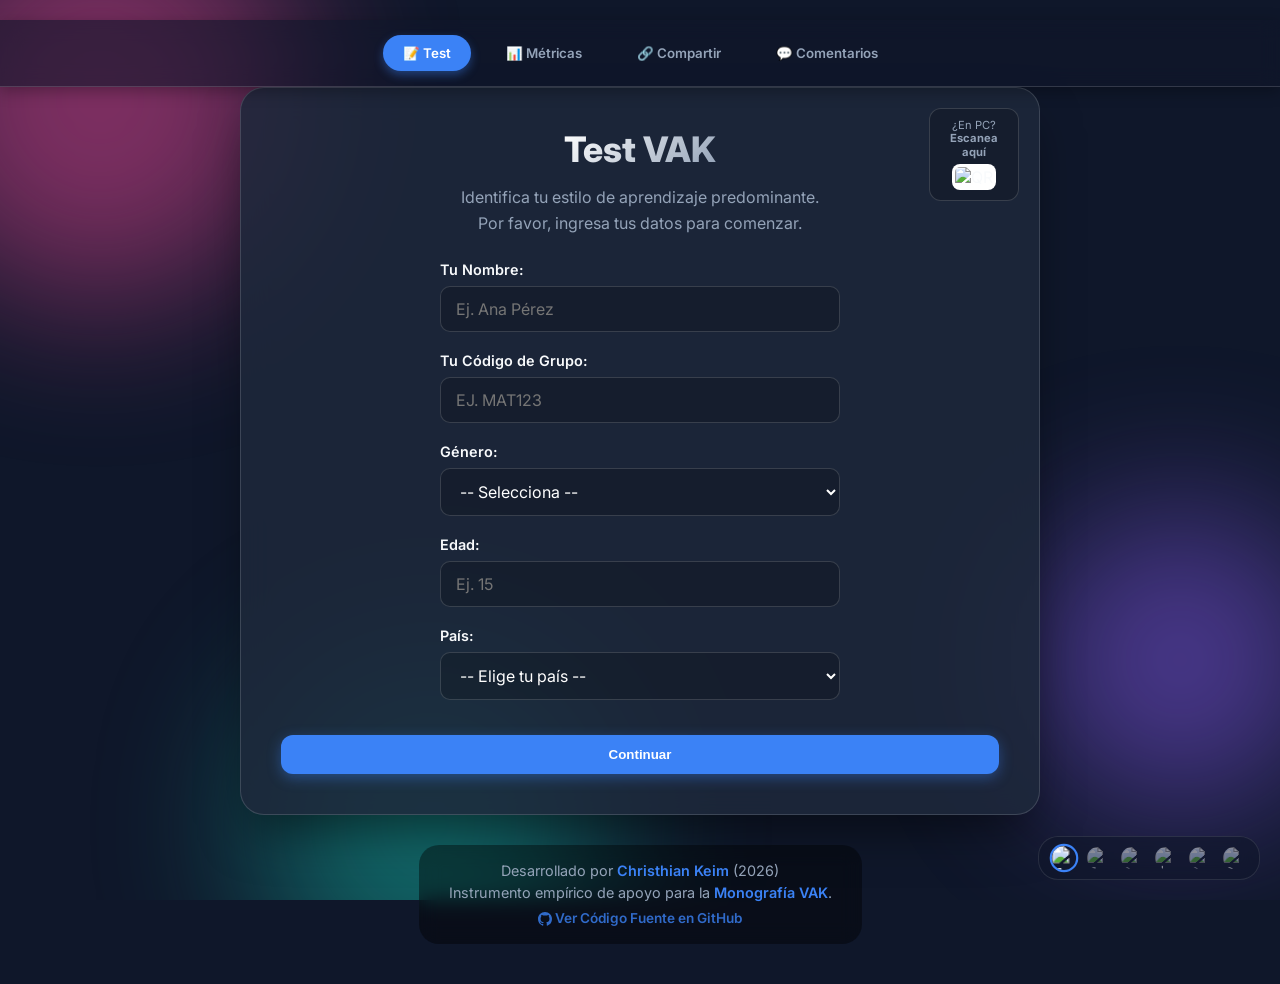
==== index.html @ 68787531 "UI: Add mailto link for author contact" ====
<!DOCTYPE html>
<html lang="es">
<head>
    <meta charset="UTF-8">
    <meta name="viewport" content="width=device-width, initial-scale=1.0">
    <title>Test VAK & Dashboard</title>
    <!-- Google Fonts: Inter -->
    <link rel="preconnect" href="https://fonts.googleapis.com">
    <link rel="preconnect" href="https://fonts.gstatic.com" crossorigin>
    <link href="https://fonts.googleapis.com/css2?family=Inter:wght@300;400;600;800&display=swap" rel="stylesheet">
    <!-- Language Selector (Visual Flags) -->
    <div class="lang-selector">
        <img src="https://flagcdn.com/w40/es.png" alt="Español" class="flag-btn active" data-lang="es" title="Español">
        <img src="https://flagcdn.com/w40/gb.png" alt="English" class="flag-btn" data-lang="en" title="English">
        <img src="https://flagcdn.com/w40/br.png" alt="Português" class="flag-btn" data-lang="pt" title="Português">
        <img src="https://flagcdn.com/w40/cn.png" alt="中文" class="flag-btn" data-lang="zh" title="中文">
        <img src="https://flagcdn.com/w40/ru.png" alt="Русский" class="flag-btn" data-lang="ru" title="Русский">
        <img src="https://flagcdn.com/w40/py.png" alt="Guaraní" class="flag-btn" data-lang="gn" title="Guaraní">
    </div>
    <!-- Chart.js -->
    <script src="https://cdn.jsdelivr.net/npm/chart.js"></script>
    <!-- HTML2Canvas -->
    <script src="https://cdnjs.cloudflare.com/ajax/libs/html2canvas/1.4.1/html2canvas.min.js"></script>
    <link rel="stylesheet" href="styles.css">
</head>
<body>
    <div class="background-animation">
        <div class="blob blob-1"></div>
        <div class="blob blob-2"></div>
        <div class="blob blob-3"></div>
    </div>

    <!-- Navegación de Pestañas Horizontal -->
    
    <nav id="mobile-nav">
        <ul>
            <li><button class="tab-btn active" data-tab="tab-test" data-i18n="tabTest">📝 Realizar Test</button></li>
            <li><button class="tab-btn" data-tab="tab-stats" data-i18n="tabStats">📊 Estadísticas de Grupo</button></li>
            <li><button class="tab-btn" data-tab="tab-link" data-i18n="tabLink">🔗 Compartir</button></li>
            <li><button class="tab-btn" data-tab="tab-comments" data-i18n="tabComments">💬 Comentarios</button></li>
        </ul>
    </nav>

    <main class="app-container glass">
        
        <!-- ============================================== -->
        <!-- PESTAÑA 1: REALIZAR TEST                       -->
        <!-- ============================================== -->
        <div id="tab-test" class="tab-content active">
            
            <!-- Pantalla 1: Formulario de Ingreso -->
            <section id="welcome-screen" class="screen active">
                <div class="qr-container">
                    <p style="font-size: 0.7rem; color: var(--text-secondary); margin-bottom: 5px; line-height: 1.2;">¿En PC?<br><strong>Escanea aquí</strong></p>
                    <img id="qr-img" src="https://api.qrserver.com/v1/create-qr-code/?size=300x300&data=https://wmlumen.github.io/VAK-1/" alt="QR" style="width: 70px; height: 70px; border-radius: 8px; background: white; padding: 3px; cursor: pointer; transition: all 0.3s ease;" onclick="this.classList.toggle('fullscreen-qr')">
                </div>

                <h1 data-i18n="appTitle">Test VAK</h1>
                <p class="description" style="text-align: center;" data-i18n="appDesc">
                    Identifica tu estilo de aprendizaje predominante. <br>
                    Por favor, ingresa tus datos para comenzar.
                </p>
                
                <div class="form-group">
                    <label for="user-name" data-i18n="labelName">Tu Nombre:</label>
                    <input type="text" id="user-name" placeholder="Ej. Ana Pérez">
                </div>
                <div class="form-group" id="group-container">
                    <label for="user-group" data-i18n="labelGroup">Código de Grupo (3 Letras + 3 Números):</label>
                    <input type="text" id="user-group" placeholder="Ej. MAT123" maxlength="6" style="text-transform: uppercase;">
                    <small id="group-error" class="error-msg hidden">Formato inválido. Debe ser 3 letras y 3 números.</small>
                </div>
                <div class="form-group">
                    <label for="user-gender" data-i18n="labelGender">Género:</label>
                    <select id="user-gender" class="glass-input">
                        <option value="" disabled selected data-i18n="selectGenderDef">-- Selecciona --</option>
                        <option value="Masculino" data-i18n="genderM">Masculino</option>
                        <option value="Femenino" data-i18n="genderF">Femenino</option>
                        <option value="Otro" data-i18n="genderO">Otro</option>
                    </select>
                </div>
                <div class="form-group">
                    <label for="user-age" data-i18n="labelAge">Edad:</label>
                    <input type="number" id="user-age" placeholder="Ej. 15" min="6" max="99" class="glass-input">
                </div>
                <div class="form-group" id="country-container">
                    <label for="user-country" data-i18n="labelCountry">País:</label>
                    <select id="user-country" class="glass-input">
                        <option value="" disabled selected data-i18n="selectCountryDef">-- Elige tu país --</option>
                    </select>
                </div>
                <button id="continue-btn" class="btn primary-btn" style="width: 100%; margin-top: 15px;" data-i18n="btnContinue">Continuar</button>
            </section>

            <!-- Pantalla 2: Selección de Edad -->
            <section id="start-screen" class="screen hidden">
                <h2>Hola, <span id="display-name" style="color: var(--accent);"></span> 👋</h2>
                <h3 data-i18n="startTitle">Selecciona tu rango de edad</h3>
                <p class="description" data-i18n="startDesc">El cuestionario se adaptará para mostrar preguntas más relevantes a tu día a día.</p>
                <button id="start-kids-btn" class="btn btn-secondary" data-i18n="btnKids">👶 Niños (6 a 12 años)</button>
                <button id="start-adults-btn" class="btn btn-secondary" style="margin-top: 15px;" data-i18n="btnAdults">🧑 Jóvenes y Adultos (13+ años)</button>
            </section>

            <!-- Pantalla 3: Preguntas -->
            <section id="question-screen" class="screen hidden">
                <div class="progress-container">
                    <div class="progress-bar">
                        <div id="progress-fill" class="progress-fill"></div>
                    </div>
                    <p id="progress-text" class="progress-text">Pregunta 1 de 15</p>
                </div>
                <div class="question-container">
                    <h2 id="question-title" class="question-title">¿...?</h2>
                    <div id="options-container" class="options-container"></div>
                </div>
                <div class="navigation-buttons">
                    <button id="prev-btn" class="btn btn-secondary hidden" style="margin-top: 20px; width: 100%;" data-i18n="btnBack">Volver</button>
                </div>
            </section>

            <!-- Pantalla 4: Resultados Personales -->
            <section id="result-screen" class="screen hidden">
                <div id="capture-area" style="width: 100%; display: flex; flex-direction: column; align-items: center; padding: 20px;">
                    <h2>Resultados de <span id="res-name" style="color: var(--accent);"></span></h2>
                    <p>Grupo: <strong id="res-group"></strong> | Género: <strong id="res-gender"></strong></p>
                    
                    <h1 id="dominant-style" class="dominant-style" style="margin-top: 20px;">...</h1>
                    
                    <div class="chart-container" style="width: 100%; max-width: 400px; margin: 0 auto 30px auto;">
                        <div class="bar-row"><div class="bar-label">👁️ Visual</div><div class="bar-wrapper"><div id="bar-v" class="bar fill-v"></div></div><div id="pct-v" class="bar-pct">0%</div></div>
                        <div class="bar-row"><div class="bar-label">👂 Auditivo</div><div class="bar-wrapper"><div id="bar-a" class="bar fill-a"></div></div><div id="pct-a" class="bar-pct">0%</div></div>
                        <div class="bar-row"><div class="bar-label">✋ Kinestésico</div><div class="bar-wrapper"><div id="bar-k" class="bar fill-k"></div></div><div id="pct-k" class="bar-pct">0%</div></div>
                    </div>

                    <div id="result-description" class="result-description"></div>
                </div>
                
                <div style="display: flex; gap: 10px; flex-direction: column; justify-content: center;">
                    <button id="download-btn" class="btn" style="width: 100%; margin-top: 20px;" data-i18n="btnDownload">📥 Descargar Resultado</button>
                    <button id="restart-btn" class="btn btn-secondary" style="width: 100%; margin-top: 15px;" data-i18n="btnRestart">🔄 Cerrar y Volver al Inicio</button>
                </div>
            </section>
        </div>

        <!-- ============================================== -->
        <!-- PESTAÑA 2: ESTADÍSTICAS GRUPALES               -->
        <!-- ============================================== -->
        <div id="tab-stats" class="tab-content hidden">
            <h1 class="hide-on-print">Métricas</h1>
            <p class="description hide-on-print" style="text-align: center; margin-bottom: 10px;">Selecciona un grupo para ver sus estadísticas.</p>
            
            <div class="form-group hide-on-print" style="max-width: 300px; margin: 0 auto 15px auto;">
                <select id="group-selector" class="glass-input">
                    <option value="">-- Seleccionar Grupo --</option>
                </select>
            </div>
            
            <button id="print-stats-btn" class="btn btn-secondary hide-on-print" style="margin: 0 auto 20px auto; display: block;">🖨️ Imprimir / Descargar Reporte</button>

            <div id="stats-container" class="hidden">
                <!-- Tarjetas KPI -->
                <div class="kpi-container" id="kpi-cards">
                    <div class="kpi-card">
                        <h4>Total Alumnos</h4>
                        <span id="kpi-total">0</span>
                    </div>
                    <div class="kpi-card">
                        <h4>Desglose por Sexo</h4>
                        <span id="kpi-gender" style="font-size: 1rem;">M: 0 | F: 0 | O: 0</span>
                    </div>
                    <div class="kpi-card">
                        <h4>Rangos de Edad</h4>
                        <span id="kpi-age" style="font-size: 1rem;">Menores (≤12): 0 | Mayores (13+): 0</span>
                        <p id="kpi-avg-age" style="font-size: 0.8rem; color: var(--text-secondary); margin-top: 5px; margin-bottom: 0;">Promedio: 0 años</p>
                    </div>
                </div>
                
                <!-- Layout principal Estadísticas -->
                <div class="stats-layout">
                    <!-- Gráficos -->
                    <div class="charts-area">
                        <div class="charts-grid">
                            <div class="chart-card">
                                <h3>Distribución de Estilos Predominantes</h3>
                                <canvas id="chart-pie"></canvas>
                            </div>
                            <div class="chart-card">
                                <h3>Promedio V-A-K (%)</h3>
                                <canvas id="chart-bar"></canvas>
                            </div>
                            <div class="chart-card">
                                <h3>Países de Origen</h3>
                                <canvas id="chart-countries"></canvas>
                            </div>
                            <div class="chart-card">
                                <h3>Estilos por Género</h3>
                                <canvas id="chart-gender"></canvas>
                            </div>
                            <div class="chart-card">
                                <h3>Estilos por Rango de Edad</h3>
                                <canvas id="chart-age-style"></canvas>
                            </div>
                            <div class="chart-card">
                                <h3>Distribución Exacta de Edades</h3>
                                <canvas id="chart-age-dist"></canvas>
                            </div>
                        </div>
                    </div>
                    
                    <!-- Lista de Alumnos -->
                    <div class="students-sidebar">
                        <h3>Lista de Alumnos</h3>
                        <p style="font-size: 0.8rem; color: var(--text-secondary); margin-bottom: 10px;">Toca un nombre para comparar su resultado.</p>
                        <div id="students-list" class="students-list">
                            <!-- Injected via JS -->
                        </div>
                    </div>
                </div>
            </div>
            <div id="no-data-msg" style="text-align: center; color: var(--text-secondary);">
                Aún no hay datos para mostrar.
            </div>
        </div>

        <!-- ============================================== -->
        <!-- PESTAÑA 3: COMPARTIR (DOCENTE LINK)            -->
        <!-- ============================================== -->
        <div id="tab-link" class="tab-content hidden">
            <h1 data-i18n="shareTitle">Generador de Enlaces</h1>
            <p class="description" style="text-align: center;">Crea un enlace mágico para tus alumnos. El formulario se acortará automáticamente.</p>
            
            <div class="form-group">
                <label>Código de Grupo para el enlace:</label>
                <input type="text" id="link-group" placeholder="Ej. MAT123" maxlength="6" style="text-transform: uppercase;" class="glass-input">
            </div>
            <div class="form-group">
                <label>País del Grupo:</label>
                <select id="link-country-select" class="glass-input">
                    <!-- Cloned from main country select in JS -->
                    <option value="" disabled selected>-- Detectando País... --</option>
                </select>
            </div>
            
            <button id="generate-link-btn" class="btn primary-btn" style="width:100%; margin-top: 10px;">Generar Enlace Seguro</button>
            
            <div id="link-result-container" class="hidden" style="margin-top: 20px; padding: 15px; background: rgba(0,0,0,0.2); border-radius: 8px; border: 1px solid var(--accent);">
                <p style="font-size: 0.9rem; margin-bottom: 5px;">Tu enlace está listo para compartir:</p>
                <input type="text" id="generated-link" class="glass-input" readonly style="margin-bottom: 10px; width: 100%; font-size: 0.8rem;">
                <div style="display: flex; gap: 10px;">
                    <button id="copy-link-btn" class="btn btn-secondary" style="flex: 1;">📋 Copiar</button>
                    <button id="whatsapp-link-btn" class="btn" style="flex: 1; background: #25D366; color: white; border-color: #25D366;">💬 WhatsApp</button>
                </div>
            </div>
        </div>

        <!-- ============================================== -->
        <!-- PESTAÑA 4: COMENTARIOS                         -->
        <!-- ============================================== -->
        <div id="tab-comments" class="tab-content hidden">
            <h1>Foro de Comentarios</h1>
            
            <div class="comment-form">
                <input type="text" id="comment-name" placeholder="Tu Nombre" class="glass-input">
                <textarea id="comment-text" placeholder="Escribe aquí tu opinión sobre el test o el modelo VAK..." class="glass-input" rows="3"></textarea>
                <button id="submit-comment-btn" class="btn primary-btn" style="margin-top: 10px;">Publicar Comentario</button>
            </div>

            <div id="comments-list" class="comments-list">
                <!-- Se inyectan los comentarios -->
            </div>
        </div>

    </main>

    <footer class="app-credits hide-on-print">
        <p>Desarrollado por <strong><a href="mailto:wmlumen@gmail.com" style="color: var(--accent); text-decoration: none;" title="Contactar por email">Christhian Keim</a></strong> (2026)</p>
        <p>
            Instrumento empírico de apoyo para la <a href="../monografia.html" target="_blank">Monografía VAK</a>.
            <br>
            <a href="https://github.com/wmlumen/VAK-1" target="_blank" style="font-size: 0.85rem; opacity: 0.8; margin-top: 5px; display: inline-block;">
                <svg viewBox="0 0 16 16" width="14" height="14" style="vertical-align: text-bottom; fill: currentColor;"><path d="M8 0c4.42 0 8 3.58 8 8a8.013 8.013 0 0 1-5.45 7.59c-.4.08-.55-.17-.55-.38 0-.27.01-1.13.01-2.2 0-.75-.25-1.23-.54-1.48 1.78-.2 3.65-.88 3.65-3.95 0-.88-.31-1.59-.82-2.15.08-.2.36-1.02-.08-2.12 0 0-.67-.22-2.2.82-.64-.18-1.32-.27-2-.27-.68 0-1.36.09-2 .27-1.53-1.03-2.2-.82-2.2-.82-.44 1.1-.16 1.92-.08 2.12-.51.56-.82 1.28-.82 2.15 0 3.06 1.86 3.75 3.64 3.95-.23.2-.44.55-.51 1.07-.46.21-1.61.55-2.33-.66-.15-.24-.6-.83-1.23-.82-.67.01-.27.38.01.53.34.19.73.9.82 1.13.16.45.68 1.31 2.69.94 0 .67.01 1.3.01 1.49 0 .21-.15.46-.55.38A7.995 7.995 0 0 1 0 8c0-4.42 3.58-8 8-8Z"></path></svg>
                Ver Código Fuente en GitHub
            </a>
        </p>
    </footer>

    <script src="i18n.js"></script>
    <script src="app.js"></script>
</body>
</html>
---- styles.css ----
:root {
    --bg-color: #0f172a;
    --card-bg: rgba(30, 41, 59, 0.85);
    --card-border: rgba(255, 255, 255, 0.15);
    --text-primary: #f8fafc;
    --text-secondary: #94a3b8;
    --accent: #3b82f6;
    --accent-hover: #2563eb;
    
    --color-v: #ec4899; 
    --color-a: #8b5cf6; 
    --color-k: #14b8a6; 
}

* { box-sizing: border-box; margin: 0; padding: 0; }

body {
    font-family: 'Inter', sans-serif;
    background-color: var(--bg-color);
    color: var(--text-primary);
    min-height: 100vh;
    display: flex;
    flex-direction: column;
    align-items: center;
    overflow-x: hidden;
    position: relative;
    padding-top: 20px;
    padding-bottom: 40px;
}

/* Background animation */
.background-animation {
    position: fixed; top: 0; left: 0; right: 0; bottom: 0;
    z-index: -1; overflow: hidden;
}
.blob { position: absolute; filter: blur(80px); opacity: 0.5; border-radius: 50%; animation: float 20s infinite ease-in-out alternate; }
.blob-1 { width: 400px; height: 400px; background: var(--color-v); top: -100px; left: -100px; }
.blob-2 { width: 300px; height: 300px; background: var(--color-a); bottom: 10%; right: -50px; animation-delay: -5s; }
.blob-3 { width: 350px; height: 350px; background: var(--color-k); bottom: -100px; left: 20%; animation-delay: -10s; }
@keyframes float { 0% { transform: translate(0, 0) scale(1); } 100% { transform: translate(50px, 80px) scale(1.1); } }

/* Menú Horizontal (Reemplaza al Hamburguesa) */
.hamburger-btn {
    display: none !important; /* Ocultamos el botón hamburguesa */
}

#mobile-nav {
    position: relative;
    width: 100%;
    background: rgba(15, 23, 42, 0.6);
    backdrop-filter: blur(10px);
    border-bottom: 1px solid var(--card-border);
    padding: 15px 10px;
    display: flex;
    justify-content: center;
    z-index: 100;
    box-shadow: 0 4px 15px rgba(0,0,0,0.3);
}

#mobile-nav ul {
    list-style: none;
    padding: 0;
    margin: 0;
    display: flex;
    gap: 15px;
    flex-wrap: wrap; /* En móviles pequeños se acomoda en 2 líneas si es necesario */
    justify-content: center;
    align-items: center;
}

#mobile-nav li {
    margin: 0;
}

.tab-btn {
    background: transparent;
    border: none;
    color: var(--text-secondary);
    padding: 10px 20px;
    border-radius: 20px;
    cursor: pointer;
    font-weight: 600;
    font-family: inherit;
    transition: all 0.3s ease;
}
.tab-btn:hover { color: white; }
.tab-btn.active {
    background: var(--accent);
    color: white;
    box-shadow: 0 4px 10px rgba(59, 130, 246, 0.4);
}

@media (max-width: 768px) {
    .hamburger-menu { display: none; }
    .tabs-nav {
        flex-direction: column;
        position: absolute;
        top: 60px;
        right: 20px;
        background: rgba(30, 41, 59, 0.95);
        border: 1px solid var(--card-border);
        border-radius: 12px;
        padding: 15px;
        display: none; /* Hidden by default on mobile */
    }
    .tabs-nav.open {
        display: flex;
        animation: fadeIn 0.3s ease;
    }
    .app-container {
        margin-top: 50px;
    }
}

/* Main App Container */
.app-container {
    width: 95%; max-width: 800px;
    padding: 40px; border-radius: 24px;
    background: var(--card-bg);
    backdrop-filter: blur(16px);
    border: 1px solid var(--card-border);
    box-shadow: 0 25px 50px -12px rgba(0, 0, 0, 0.5);
    transition: all 0.4s ease;
}

.tab-content { display: none; width: 100%; flex-direction: column; animation: fadeIn 0.4s ease; }
.tab-content.active { display: flex; }

.screen { display: none; flex-direction: column; align-items: center; width: 100%; animation: fadeIn 0.4s ease; }
.screen.active { display: flex; }

@keyframes fadeIn { from { opacity: 0; transform: translateY(10px); } to { opacity: 1; transform: translateY(0); } }

/* Typography */
h1, h2 { font-weight: 800; text-align: center; margin-bottom: 15px; }
h1 { font-size: 2.2rem; background: linear-gradient(135deg, #fff, #94a3b8); -webkit-background-clip: text; -webkit-text-fill-color: transparent; }
.description { color: var(--text-secondary); line-height: 1.6; margin-bottom: 25px; }

/* Forms & Inputs */
.form-group { width: 100%; max-width: 400px; margin-bottom: 20px; text-align: left; }
.form-group label { display: block; margin-bottom: 8px; font-weight: 600; font-size: 0.9rem; }
input, select, textarea, .glass-input {
    width: 100%;
    padding: 12px 15px;
    border-radius: 10px;
    border: 1px solid var(--card-border);
    background: rgba(0, 0, 0, 0.2);
    color: white;
    font-family: inherit;
    font-size: 1rem;
    transition: all 0.3s ease;
}
input:focus, select:focus, textarea:focus { outline: none; border-color: var(--accent); background: rgba(0,0,0,0.4); }
.error-msg { color: #ef4444; margin-top: 5px; display: block; }
.hidden { display: none !important; }

/* Buttons */
.btn { padding: 12px 24px; border-radius: 12px; font-weight: 600; cursor: pointer; border: none; transition: all 0.3s ease; }
.primary-btn { background: var(--accent); color: white; box-shadow: 0 4px 14px rgba(59, 130, 246, 0.4); }
.primary-btn:hover { background: var(--accent-hover); transform: translateY(-2px); }
.secondary-btn { background: transparent; color: var(--text-secondary); border: 1px solid var(--text-secondary); }
.secondary-btn:hover { color: white; border-color: white; }

.mode-selection { display: flex; gap: 20px; flex-wrap: wrap; justify-content: center; }
.mode-btn { display: flex; flex-direction: column; align-items: center; padding: 20px 30px; background: rgba(255,255,255,0.05); border: 1px solid var(--card-border); gap: 10px; }
.mode-btn:hover { background: rgba(59,130,246,0.2); border-color: var(--accent); }
.mode-btn .emoji { font-size: 2.5rem; }

/* Question UI */
.progress-container { width: 100%; margin-bottom: 25px; }
.progress-bar { width: 100%; height: 8px; background: rgba(255,255,255,0.1); border-radius: 4px; overflow: hidden; margin-bottom: 5px; }
.progress-fill { height: 100%; background: var(--accent); width: 0%; transition: width 0.4s ease; }
.progress-text { font-size: 0.85rem; color: var(--text-secondary); }

.question-container { width: 100%; text-align: left; }
.question-title { font-size: 1.3rem; margin-bottom: 20px; text-align: left;}
.options-container { display: flex; flex-direction: column; gap: 12px; }
.option-card { background: rgba(255,255,255,0.05); border: 1px solid var(--card-border); padding: 15px 20px; border-radius: 12px; cursor: pointer; transition: all 0.2s ease; }
.option-card:hover { background: rgba(255,255,255,0.1); transform: translateX(5px); }
.option-card.selected { background: rgba(59,130,246,0.2); border-color: var(--accent); box-shadow: inset 0 0 0 1px var(--accent); }
.navigation-buttons { margin-top: 25px; width: 100%; display: flex; }

/* Results */
.dominant-style { font-size: 2rem; background: linear-gradient(90deg, #ec4899, #8b5cf6, #14b8a6); -webkit-background-clip: text; -webkit-text-fill-color: transparent; text-align: center;}
.bar-row { display: flex; align-items: center; margin-bottom: 12px; }
.bar-label { width: 100px; font-weight: 600; }
.bar-wrapper { flex-grow: 1; height: 12px; background: rgba(255,255,255,0.1); border-radius: 6px; margin: 0 15px; overflow: hidden; }
.bar { height: 100%; width: 0%; transition: width 1.5s ease-out; }
.fill-v { background: var(--color-v); } .fill-a { background: var(--color-a); } .fill-k { background: var(--color-k); }
.bar-pct { width: 45px; text-align: right; font-weight: bold; }
.result-description { background: rgba(255,255,255,0.05); padding: 20px; border-radius: 12px; margin-bottom: 25px; line-height: 1.5; color: var(--text-secondary); }

/* Dashboard & Charts */
.kpi-container { display: flex; gap: 15px; width: 100%; margin-bottom: 25px; flex-wrap: wrap; justify-content: center; }
.kpi-card { background: rgba(59, 130, 246, 0.2); border: 1px solid var(--accent); padding: 15px; border-radius: 12px; text-align: center; flex: 1; min-width: 150px; }
.kpi-card h4 { font-size: 0.85rem; color: var(--text-secondary); margin-bottom: 5px; text-transform: uppercase; letter-spacing: 1px; }
.kpi-card span { font-size: 1.8rem; font-weight: 800; color: white; }

.stats-layout { display: flex; gap: 20px; width: 100%; flex-wrap: wrap; }
.charts-area { flex: 2; min-width: 300px; }
.students-sidebar { flex: 1; min-width: 250px; background: rgba(0,0,0,0.2); border: 1px solid var(--card-border); border-radius: 16px; padding: 20px; display: flex; flex-direction: column; max-height: 500px; overflow-y: auto; }
.students-list { display: flex; flex-direction: column; gap: 8px; }
.student-item { background: rgba(255,255,255,0.05); padding: 10px 15px; border-radius: 8px; cursor: pointer; transition: all 0.2s ease; font-size: 0.95rem; display: flex; justify-content: space-between; align-items: center; }
.student-item:hover { background: rgba(59,130,246,0.3); }
.student-item.selected { background: var(--accent); color: white; font-weight: bold; }

.charts-grid { display: grid; grid-template-columns: 1fr; gap: 20px; width: 100%; }
.chart-card { background: rgba(0,0,0,0.2); border: 1px solid var(--card-border); border-radius: 16px; padding: 20px; width: 100%; display: flex; flex-direction: column; align-items: center;}
.chart-card h3 { font-size: 1rem; color: var(--text-secondary); margin-bottom: 15px; text-align: center;}
canvas { max-width: 100%; }

/* Comments */
.comment-form { background: rgba(0,0,0,0.2); padding: 20px; border-radius: 16px; margin-bottom: 30px; display: flex; flex-direction: column; gap: 10px; width: 100%; }
.comments-list { display: flex; flex-direction: column; gap: 15px; width: 100%; }
.comment-box { background: rgba(255,255,255,0.05); padding: 15px; border-radius: 12px; border-left: 4px solid var(--accent); }
.comment-author { font-weight: bold; color: var(--accent); margin-bottom: 5px; font-size: 0.9rem;}
.comment-date { font-size: 0.8rem; color: var(--text-secondary); margin-left: 10px; }
.comment-body { font-size: 0.95rem; line-height: 1.5; }

/* Footer / Credits */
.app-credits {
    margin-top: 30px;
    text-align: center;
    color: var(--text-secondary);
    font-size: 0.9rem;
    line-height: 1.5;
    background: rgba(0, 0, 0, 0.4);
    padding: 15px 30px;
    border-radius: 20px;
    backdrop-filter: blur(10px);
    z-index: 10;
}
.app-credits a {
    color: var(--accent);
    text-decoration: none;
    font-weight: 600;
}
.app-credits a:hover {
    text-decoration: underline;
}

/* QR Fullscreen */
.qr-container {
    position: absolute;
    top: 20px;
    right: 20px;
    width: 90px;
    text-align: center;
    background: rgba(0,0,0,0.2);
    padding: 10px;
    border-radius: 12px;
    border: 1px solid var(--card-border);
    z-index: 50;
}
@media (max-width: 768px) {
    .qr-container { display: none; } /* En móvil no tiene sentido escanear un QR de la mesma pantalla */
}

.lang-selector {
    position: fixed;
    bottom: 20px;
    right: 20px;
    z-index: 1000;
    display: flex;
    gap: 8px;
    background: rgba(15, 23, 42, 0.6);
    padding: 8px 12px;
    border-radius: 20px;
    backdrop-filter: blur(10px);
    border: 1px solid rgba(255,255,255,0.1);
}

.flag-btn {
    width: 26px;
    height: 26px;
    border-radius: 50%;
    object-fit: cover;
    cursor: pointer;
    opacity: 0.5;
    transition: all 0.3s ease;
    border: 2px solid transparent;
}

.flag-btn:hover {
    opacity: 1;
    transform: scale(1.1);
}

.flag-btn.active {
    opacity: 1;
    border-color: var(--accent);
    transform: scale(1.1);
}

/* --- IMPRESIÓN --- */
@media print {
    body { background: #fff !important; color: #000 !important; }
    .hide-on-print, #mobile-nav, .lang-selector, .app-credits, .background-animation { display: none !important; }
    .app-container { box-shadow: none !important; margin: 0 !important; padding: 0 !important; max-width: 100% !important; }
    .chart-card { break-inside: avoid; background: #fff !important; box-shadow: none !important; border: 1px solid #ccc !important; }
    .chart-card h3 { color: #000 !important; }
    .kpi-card { background: #fff !important; border: 1px solid #ccc !important; }
    .kpi-card h4, .kpi-card span, .kpi-card p { color: #000 !important; }
    .students-sidebar { display: none !important; }
    .glass { background: transparent !important; backdrop-filter: none !important; border: none !important;}
    canvas { filter: invert(100%) hue-rotate(180deg); } /* Trick to make white text on charts black for printing if chart.defaults.color is white */
}

.fullscreen-qr {
    position: fixed !important;
    top: 50% !important;
    left: 50% !important;
    transform: translate(-50%, -50%) !important;
    z-index: 10000 !important;
    width: 350px !important;
    height: 350px !important;
    max-width: 90vw !important;
    max-height: 90vw !important;
    box-shadow: 0 0 0 10000px rgba(0, 0, 0, 0.9) !important;
}
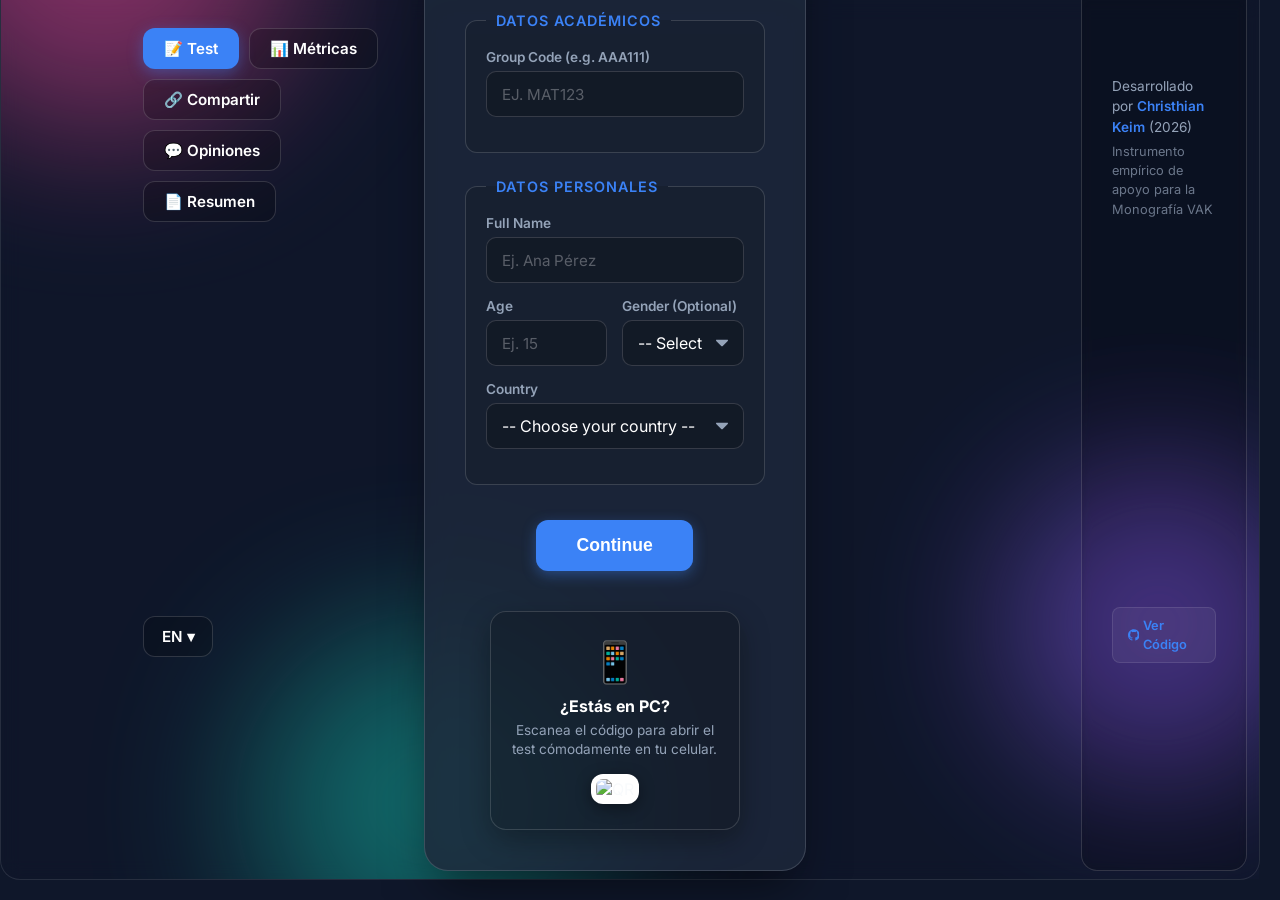
==== commit cd2e2af0: "Mejoras UX/UI: Dashboard de métricas, formularios, selector de idioma y navegación global" ====
--- a/index.html
+++ b/index.html
@@ -14,9 +14,6 @@
         <img src="https://flagcdn.com/w40/gb.png" alt="English" class="flag-btn" data-lang="en" title="English">
         <img src="https://flagcdn.com/w40/br.png" alt="Português" class="flag-btn" data-lang="pt" title="Português">
         <img src="https://flagcdn.com/w40/cn.png" alt="中文" class="flag-btn" data-lang="zh" title="中文">
-        <img src="https://flagcdn.com/w40/ru.png" alt="Русский" class="flag-btn" data-lang="ru" title="Русский">
-        <img src="https://flagcdn.com/w40/py.png" alt="Guaraní" class="flag-btn" data-lang="gn" title="Guaraní">
-    </div>
     <!-- Chart.js -->
     <script src="https://cdn.jsdelivr.net/npm/chart.js"></script>
     <!-- HTML2Canvas -->
@@ -30,16 +27,33 @@
         <div class="blob blob-3"></div>
     </div>
 
-    <!-- Navegación de Pestañas Horizontal -->
-    
-    <nav id="mobile-nav">
-        <ul>
-            <li><button class="tab-btn active" data-tab="tab-test" data-i18n="tabTest">📝 Realizar Test</button></li>
-            <li><button class="tab-btn" data-tab="tab-stats" data-i18n="tabStats">📊 Estadísticas de Grupo</button></li>
-            <li><button class="tab-btn" data-tab="tab-link" data-i18n="tabLink">🔗 Compartir</button></li>
-            <li><button class="tab-btn" data-tab="tab-comments" data-i18n="tabComments">💬 Comentarios</button></li>
-        </ul>
-    </nav>
+    <!-- Header: Pestañas de Navegación y Selector de Idioma -->
+    <header class="app-header hide-on-print">
+        <nav class="tabs-nav">
+            <button class="tab-btn active" onclick="switchTab('tab-test')">📝 Test</button>
+            <button class="tab-btn" onclick="switchTab('tab-stats')">📊 Métricas</button>
+            <button class="tab-btn" onclick="switchTab('tab-link')">🔗 Compartir</button>
+            <button class="tab-btn" onclick="switchTab('tab-comments')">💬 Opiniones</button>
+            <a href="../monografia.html" target="_blank" class="tab-btn" style="text-decoration: none; display: inline-flex; align-items: center;" title="Ver Resumen de Monografía">📄 Resumen</a>
+        </nav>
+
+        <div class="lang-switcher custom-dropdown">
+            <button class="tab-btn lang-btn" id="lang-btn" aria-label="Cambiar idioma de la interfaz" aria-haspopup="listbox" aria-expanded="false" onclick="toggleLangMenu()">
+                ES ▾
+            </button>
+            <ul id="lang-menu" class="lang-menu hidden" role="listbox">
+                <li class="lang-group">Idiomas locales</li>
+                <li role="option" onclick="changeLang('es')">ES – Español</li>
+                <li role="option" onclick="changeLang('gn')">GN – Guaraní</li>
+                <li class="lang-group">Región</li>
+                <li role="option" onclick="changeLang('en')">EN – English</li>
+                <li role="option" onclick="changeLang('pt')">PT – Português</li>
+                <li class="lang-group">Otros</li>
+                <li role="option" onclick="changeLang('zh')">ZH – 中文</li>
+                <li role="option" onclick="changeLang('ru')">RU – Русский</li>
+            </ul>
+        </div>
+    </header>
 
     <main class="app-container glass">
         
@@ -50,46 +64,73 @@
             
             <!-- Pantalla 1: Formulario de Ingreso -->
             <section id="welcome-screen" class="screen active">
-                <div class="qr-container">
-                    <p style="font-size: 0.7rem; color: var(--text-secondary); margin-bottom: 5px; line-height: 1.2;">¿En PC?<br><strong>Escanea aquí</strong></p>
-                    <img id="qr-img" src="https://api.qrserver.com/v1/create-qr-code/?size=300x300&data=https://wmlumen.github.io/VAK-1/" alt="QR" style="width: 70px; height: 70px; border-radius: 8px; background: white; padding: 3px; cursor: pointer; transition: all 0.3s ease;" onclick="this.classList.toggle('fullscreen-qr')">
-                </div>
-
-                <h1 data-i18n="appTitle">Test VAK</h1>
-                <p class="description" style="text-align: center;" data-i18n="appDesc">
-                    Identifica tu estilo de aprendizaje predominante. <br>
-                    Por favor, ingresa tus datos para comenzar.
-                </p>
-                
-                <div class="form-group">
-                    <label for="user-name" data-i18n="labelName">Tu Nombre:</label>
-                    <input type="text" id="user-name" placeholder="Ej. Ana Pérez">
-                </div>
-                <div class="form-group" id="group-container">
-                    <label for="user-group" data-i18n="labelGroup">Código de Grupo (3 Letras + 3 Números):</label>
-                    <input type="text" id="user-group" placeholder="Ej. MAT123" maxlength="6" style="text-transform: uppercase;">
-                    <small id="group-error" class="error-msg hidden">Formato inválido. Debe ser 3 letras y 3 números.</small>
-                </div>
-                <div class="form-group">
-                    <label for="user-gender" data-i18n="labelGender">Género:</label>
-                    <select id="user-gender" class="glass-input">
-                        <option value="" disabled selected data-i18n="selectGenderDef">-- Selecciona --</option>
-                        <option value="Masculino" data-i18n="genderM">Masculino</option>
-                        <option value="Femenino" data-i18n="genderF">Femenino</option>
-                        <option value="Otro" data-i18n="genderO">Otro</option>
-                    </select>
-                </div>
-                <div class="form-group">
-                    <label for="user-age" data-i18n="labelAge">Edad:</label>
-                    <input type="number" id="user-age" placeholder="Ej. 15" min="6" max="99" class="glass-input">
-                </div>
-                <div class="form-group" id="country-container">
-                    <label for="user-country" data-i18n="labelCountry">País:</label>
-                    <select id="user-country" class="glass-input">
-                        <option value="" disabled selected data-i18n="selectCountryDef">-- Elige tu país --</option>
-                    </select>
-                </div>
-                <button id="continue-btn" class="btn primary-btn" style="width: 100%; margin-top: 15px;" data-i18n="btnContinue">Continuar</button>
+                
+                <div class="welcome-header">
+                    <h1 data-i18n="appTitle">Test VAK</h1>
+                    <p class="description" data-i18n="appDesc">Identifica tu estilo de aprendizaje predominante.</p>
+                </div>
+                
+                <div class="welcome-layout">
+                    <!-- Formulario Central -->
+                    <div class="welcome-form-container">
+                        
+                        <fieldset class="form-fieldset">
+                            <legend>Datos Académicos</legend>
+                            <div class="form-group" id="group-container">
+                                <label for="user-group" data-i18n="labelGroup">Código de grupo (ej.: AAA111)</label>
+                                <input type="text" id="user-group" class="glass-input" placeholder="Ej. MAT123" maxlength="6" style="text-transform: uppercase;">
+                                <small id="group-error" class="error-msg hidden">Formato inválido. Debe ser 3 letras y 3 números.</small>
+                            </div>
+                        </fieldset>
+
+                        <fieldset class="form-fieldset">
+                            <legend>Datos Personales</legend>
+                            
+                            <div class="form-group">
+                                <label for="user-name" data-i18n="labelName">Nombre y apellido</label>
+                                <input type="text" id="user-name" class="glass-input" placeholder="Ej. Ana Pérez">
+                            </div>
+                            
+                            <div class="form-row">
+                                <div class="form-group half">
+                                    <label for="user-age" data-i18n="labelAge">Edad</label>
+                                    <input type="number" id="user-age" placeholder="Ej. 15" min="6" max="99" class="glass-input">
+                                    <small id="age-error" class="error-msg hidden">Entre 6 y 99 años.</small>
+                                </div>
+                                <div class="form-group half">
+                                    <label for="user-gender" data-i18n="labelGender">Género (opcional)</label>
+                                    <select id="user-gender" class="glass-input select-with-arrow">
+                                        <option value="" selected data-i18n="selectGenderDef">-- Selecciona --</option>
+                                        <option value="Masculino" data-i18n="genderM">Masculino</option>
+                                        <option value="Femenino" data-i18n="genderF">Femenino</option>
+                                        <option value="Otro" data-i18n="genderO">Otro</option>
+                                    </select>
+                                </div>
+                            </div>
+                            
+                            <div class="form-group" id="country-container">
+                                <label for="user-country" data-i18n="labelCountry">País</label>
+                                <select id="user-country" class="glass-input select-with-arrow">
+                                    <option value="" disabled selected data-i18n="selectCountryDef">-- Elige tu país --</option>
+                                </select>
+                            </div>
+                        </fieldset>
+                        
+                        <div style="text-align: center; margin-top: 10px;">
+                            <button id="continue-btn" class="btn primary-btn btn-large" data-i18n="btnContinue">Comenzar Test</button>
+                        </div>
+                    </div>
+
+                    <!-- Panel QR Lateral -->
+                    <div class="welcome-sidebar">
+                        <div class="qr-card">
+                            <div class="qr-icon">📱</div>
+                            <h4>¿Estás en PC?</h4>
+                            <p>Escanea el código para abrir el test cómodamente en tu celular.</p>
+                            <img id="qr-img" src="https://api.qrserver.com/v1/create-qr-code/?size=300x300&data=https://wmlumen.github.io/VAK-1/" alt="QR" onclick="this.classList.toggle('fullscreen-qr')">
+                        </div>
+                    </div>
+                </div>
             </section>
 
             <!-- Pantalla 2: Selección de Edad -->
@@ -146,109 +187,133 @@
         <!-- PESTAÑA 2: ESTADÍSTICAS GRUPALES               -->
         <!-- ============================================== -->
         <div id="tab-stats" class="tab-content hidden">
-            <h1 class="hide-on-print">Métricas</h1>
-            <p class="description hide-on-print" style="text-align: center; margin-bottom: 10px;">Selecciona un grupo para ver sus estadísticas.</p>
-            
-            <div class="form-group hide-on-print" style="max-width: 300px; margin: 0 auto 15px auto;">
-                <select id="group-selector" class="glass-input">
-                    <option value="">-- Seleccionar Grupo --</option>
-                </select>
-            </div>
-            
-            <button id="print-stats-btn" class="btn btn-secondary hide-on-print" style="margin: 0 auto 20px auto; display: block;">🖨️ Imprimir / Descargar Reporte</button>
+            <!-- Fila 1: Header & Toolbar -->
+            <div class="dashboard-header hide-on-print">
+                <div class="dashboard-title">
+                    <h1>Métricas</h1>
+                    <p class="description">Selecciona un grupo para ver sus estadísticas globales.</p>
+                </div>
+                
+                <div class="dashboard-toolbar">
+                    <div class="form-group" style="margin-bottom: 0; min-width: 220px;">
+                        <select id="group-selector" class="glass-input highlight-select">
+                            <option value="">-- Seleccionar Grupo --</option>
+                        </select>
+                    </div>
+                    <div class="dashboard-actions">
+                        <button id="print-stats-btn" class="btn btn-secondary">🖨️ Imprimir Reporte</button>
+                    </div>
+                </div>
+            </div>
 
             <div id="stats-container" class="hidden">
-                <!-- Tarjetas KPI -->
+                <!-- Fila 2: Tarjetas KPI -->
                 <div class="kpi-container" id="kpi-cards">
                     <div class="kpi-card">
-                        <h4>Total Alumnos</h4>
-                        <span id="kpi-total">0</span>
+                        <h4>TOTAL ALUMNOS</h4>
+                        <div class="kpi-value-large" id="kpi-total">0</div>
                     </div>
                     <div class="kpi-card">
-                        <h4>Desglose por Sexo</h4>
-                        <span id="kpi-gender" style="font-size: 1rem;">M: 0 | F: 0 | O: 0</span>
+                        <h4>DESGLOSE POR SEXO</h4>
+                        <div class="kpi-micro-visual" id="kpi-gender-visual">
+                            <!-- Injected via JS (Stacked Bar) -->
+                        </div>
                     </div>
                     <div class="kpi-card">
-                        <h4>Rangos de Edad</h4>
-                        <span id="kpi-age" style="font-size: 1rem;">Menores (≤12): 0 | Mayores (13+): 0</span>
-                        <p id="kpi-avg-age" style="font-size: 0.8rem; color: var(--text-secondary); margin-top: 5px; margin-bottom: 0;">Promedio: 0 años</p>
-                    </div>
-                </div>
-                
-                <!-- Layout principal Estadísticas -->
-                <div class="stats-layout">
-                    <!-- Gráficos -->
-                    <div class="charts-area">
-                        <div class="charts-grid">
-                            <div class="chart-card">
-                                <h3>Distribución de Estilos Predominantes</h3>
-                                <canvas id="chart-pie"></canvas>
-                            </div>
-                            <div class="chart-card">
-                                <h3>Promedio V-A-K (%)</h3>
-                                <canvas id="chart-bar"></canvas>
-                            </div>
-                            <div class="chart-card">
-                                <h3>Países de Origen</h3>
-                                <canvas id="chart-countries"></canvas>
-                            </div>
-                            <div class="chart-card">
-                                <h3>Estilos por Género</h3>
-                                <canvas id="chart-gender"></canvas>
-                            </div>
-                            <div class="chart-card">
-                                <h3>Estilos por Rango de Edad</h3>
-                                <canvas id="chart-age-style"></canvas>
-                            </div>
-                            <div class="chart-card">
-                                <h3>Distribución Exacta de Edades</h3>
-                                <canvas id="chart-age-dist"></canvas>
-                            </div>
-                        </div>
-                    </div>
-                    
-                    <!-- Lista de Alumnos -->
+                        <h4>RANGOS DE EDAD</h4>
+                        <div class="kpi-micro-badges" id="kpi-age-badges">
+                            <!-- Injected via JS (Badges) -->
+                        </div>
+                        <p id="kpi-avg-age" style="font-size: 0.85rem; color: var(--text-secondary); margin-top: 10px; font-weight: 600;">Promedio: 0 años</p>
+                    </div>
+                </div>
+                
+                <!-- Fila 3: Gráficos -->
+                <div class="charts-area">
+                    <div class="charts-grid">
+                        <div class="chart-card">
+                            <h3>Distribución de Estilos Predominantes</h3>
+                            <canvas id="chart-pie"></canvas>
+                        </div>
+                        <div class="chart-card">
+                            <h3>Promedio V-A-K (%)</h3>
+                            <canvas id="chart-bar"></canvas>
+                        </div>
+                        <div class="chart-card">
+                            <h3>Países de Origen</h3>
+                            <canvas id="chart-countries"></canvas>
+                        </div>
+                        <div class="chart-card">
+                            <h3>Estilos por Género</h3>
+                            <canvas id="chart-gender"></canvas>
+                        </div>
+                        <div class="chart-card">
+                            <h3>Estilos por Rango de Edad</h3>
+                            <canvas id="chart-age-style"></canvas>
+                        </div>
+                        <div class="chart-card">
+                            <h3>Distribución Exacta de Edades</h3>
+                            <canvas id="chart-age-dist"></canvas>
+                        </div>
+                    </div>
+                </div>
+                
+                <!-- Fila 4: Lista de Alumnos y Comparación -->
+                <div class="students-dashboard-section hide-on-print">
                     <div class="students-sidebar">
                         <h3>Lista de Alumnos</h3>
-                        <p style="font-size: 0.8rem; color: var(--text-secondary); margin-bottom: 10px;">Toca un nombre para comparar su resultado.</p>
-                        <div id="students-list" class="students-list">
+                        <p class="section-desc">Selecciona un nombre para compararlo.</p>
+                        <div id="students-chips-list" class="students-chips">
                             <!-- Injected via JS -->
                         </div>
                     </div>
-                </div>
-            </div>
-            <div id="no-data-msg" style="text-align: center; color: var(--text-secondary);">
-                Aún no hay datos para mostrar.
+                    <div class="students-comparison-panel" id="student-comparison-panel">
+                        <div class="comparison-empty" id="comparison-empty">
+                            <p>👆 Selecciona un alumno de la lista para ver su perfil.</p>
+                        </div>
+                        <!-- Profile Card injected via JS -->
+                    </div>
+                </div>
+            </div>
+            
+            <div id="no-data-msg" style="text-align: center; color: var(--text-secondary); padding: 40px 0;">
+                <p>Aún no hay datos para mostrar.</p>
             </div>
         </div>
 
         <!-- ============================================== -->
         <!-- PESTAÑA 3: COMPARTIR (DOCENTE LINK)            -->
         <!-- ============================================== -->
-        <div id="tab-link" class="tab-content hidden">
-            <h1 data-i18n="shareTitle">Generador de Enlaces</h1>
-            <p class="description" style="text-align: center;">Crea un enlace mágico para tus alumnos. El formulario se acortará automáticamente.</p>
-            
-            <div class="form-group">
-                <label>Código de Grupo para el enlace:</label>
-                <input type="text" id="link-group" placeholder="Ej. MAT123" maxlength="6" style="text-transform: uppercase;" class="glass-input">
-            </div>
-            <div class="form-group">
-                <label>País del Grupo:</label>
-                <select id="link-country-select" class="glass-input">
-                    <!-- Cloned from main country select in JS -->
-                    <option value="" disabled selected>-- Detectando País... --</option>
-                </select>
-            </div>
-            
-            <button id="generate-link-btn" class="btn primary-btn" style="width:100%; margin-top: 10px;">Generar Enlace Seguro</button>
-            
-            <div id="link-result-container" class="hidden" style="margin-top: 20px; padding: 15px; background: rgba(0,0,0,0.2); border-radius: 8px; border: 1px solid var(--accent);">
-                <p style="font-size: 0.9rem; margin-bottom: 5px;">Tu enlace está listo para compartir:</p>
-                <input type="text" id="generated-link" class="glass-input" readonly style="margin-bottom: 10px; width: 100%; font-size: 0.8rem;">
-                <div style="display: flex; gap: 10px;">
-                    <button id="copy-link-btn" class="btn btn-secondary" style="flex: 1;">📋 Copiar</button>
-                    <button id="whatsapp-link-btn" class="btn" style="flex: 1; background: #25D366; color: white; border-color: #25D366;">💬 WhatsApp</button>
+        <div id="tab-link" class="tab-content hidden" style="align-items: center; padding-top: 20px;">
+            <div class="form-fieldset" style="max-width: 500px; width: 100%; background: rgba(30, 41, 59, 0.7); box-shadow: 0 10px 30px rgba(0,0,0,0.3); border-color: var(--accent);">
+                <h1 data-i18n="shareTitle" style="font-size: 1.8rem; margin-bottom: 5px;">Generador de Enlaces</h1>
+                <p class="description" style="text-align: center; margin-bottom: 25px; font-size: 0.9rem;">Crea un enlace mágico para tus alumnos. El formulario se acortará automáticamente.</p>
+                
+                <div class="form-group">
+                    <label>Código de Grupo para el enlace</label>
+                    <input type="text" id="link-group" placeholder="Ej.: MAT123" maxlength="6" style="text-transform: uppercase;" class="glass-input">
+                    <small style="color: var(--text-secondary); display: block; margin-top: 5px; font-size: 0.8rem;">Debe coincidir con el código que usarán los alumnos.</small>
+                    <small id="link-group-error" class="error-msg hidden">Ingresa un código de grupo válido (3 letras y 3 números).</small>
+                    <a href="#" id="use-last-code-link" style="font-size: 0.8rem; color: var(--accent); margin-top: 5px; display: inline-block; text-decoration: underline; display: none;">Usar el último código (<span id="last-code-val"></span>)</a>
+                </div>
+                <div class="form-group" style="margin-bottom: 25px;">
+                    <label>País del Grupo</label>
+                    <select id="link-country-select" class="glass-input select-with-arrow">
+                        <!-- Cloned from main country select in JS -->
+                        <option value="" disabled selected>-- Detectando País... --</option>
+                    </select>
+                </div>
+                
+                <button id="generate-link-btn" class="btn primary-btn btn-large" style="width:100%; max-width: 100%;">Generar enlace</button>
+                
+                <div id="link-result-container" class="hidden" style="margin-top: 25px; padding: 20px; background: rgba(0,0,0,0.2); border-radius: 12px; border: 1px solid var(--accent);">
+                    <p style="font-size: 0.9rem; margin-bottom: 10px; font-weight: 600;">Tu enlace está listo para compartir:</p>
+                    <input type="text" id="generated-link" class="glass-input" readonly style="margin-bottom: 15px; width: 100%; font-size: 0.85rem; color: var(--accent);">
+                    <div style="display: flex; gap: 10px; flex-wrap: wrap;">
+                        <button id="copy-link-btn" class="btn btn-secondary" style="flex: 1; min-width: 120px;">📋 Copiar</button>
+                        <button id="whatsapp-link-btn" class="btn" style="flex: 1; min-width: 120px; background: #25D366; color: white; border-color: #25D366;">💬 WhatsApp</button>
+                    </div>
+                    <p id="copy-success-msg" style="color: #10b981; font-size: 0.85rem; margin-top: 15px; text-align: center; display: none;">✅ Enlace copiado al portapapeles. Compártelo con tu grupo.</p>
                 </div>
             </div>
         </div>
@@ -256,32 +321,51 @@
         <!-- ============================================== -->
         <!-- PESTAÑA 4: COMENTARIOS                         -->
         <!-- ============================================== -->
-        <div id="tab-comments" class="tab-content hidden">
-            <h1>Foro de Comentarios</h1>
-            
-            <div class="comment-form">
-                <input type="text" id="comment-name" placeholder="Tu Nombre" class="glass-input">
-                <textarea id="comment-text" placeholder="Escribe aquí tu opinión sobre el test o el modelo VAK..." class="glass-input" rows="3"></textarea>
-                <button id="submit-comment-btn" class="btn primary-btn" style="margin-top: 10px;">Publicar Comentario</button>
-            </div>
-
-            <div id="comments-list" class="comments-list">
-                <!-- Se inyectan los comentarios -->
+        <div id="tab-comments" class="tab-content hidden" style="align-items: center; padding-top: 20px;">
+            <div style="max-width: 600px; width: 100%;">
+                <h1 style="font-size: 1.8rem; margin-bottom: 25px;">Opiniones</h1>
+                
+                <div class="form-fieldset" style="background: rgba(30, 41, 59, 0.7); max-width: 100%; border-color: var(--accent); padding: 25px;">
+                    <h3 style="margin-bottom: 20px; font-size: 1.3rem;">Deja tu comentario</h3>
+                    
+                    <div class="form-group" style="max-width: 100%;">
+                        <label>Tu nombre</label>
+                        <input type="text" id="comment-name" placeholder="Ej. Ana Pérez" class="glass-input">
+                    </div>
+                    <div class="form-group" style="max-width: 100%;">
+                        <label>Comentario</label>
+                        <textarea id="comment-text" placeholder="Escribe aquí tu opinión sobre el test o el modelo VAK..." class="glass-input" rows="4"></textarea>
+                        <small id="comment-error" class="error-msg hidden">Por favor completa tu nombre y comentario.</small>
+                    </div>
+                    
+                    <button id="submit-comment-btn" class="btn primary-btn btn-large" style="width: 100%; max-width: 100%; margin-top: 5px;">Publicar Comentario</button>
+                </div>
+
+                <hr style="border: none; border-top: 1px solid var(--card-border); margin: 35px 0;">
+
+                <h3 style="margin-bottom: 20px; font-size: 1.2rem; color: var(--text-secondary);">Comentarios recientes</h3>
+                <div id="comments-list" class="comments-list">
+                    <!-- Se inyectan los comentarios -->
+                </div>
             </div>
         </div>
 
     </main>
 
+    <!-- Separador antes del footer -->
+    <hr class="hide-on-print" style="border: none; border-top: 1px solid var(--card-border); margin: 40px auto 10px auto; width: 95%; max-width: 800px;">
+
     <footer class="app-credits hide-on-print">
-        <p>Desarrollado por <strong><a href="mailto:wmlumen@gmail.com" style="color: var(--accent); text-decoration: none;" title="Contactar por email">Christhian Keim</a></strong> (2026)</p>
-        <p>
-            Instrumento empírico de apoyo para la <a href="../monografia.html" target="_blank">Monografía VAK</a>.
-            <br>
-            <a href="https://github.com/wmlumen/VAK-1" target="_blank" style="font-size: 0.85rem; opacity: 0.8; margin-top: 5px; display: inline-block;">
-                <svg viewBox="0 0 16 16" width="14" height="14" style="vertical-align: text-bottom; fill: currentColor;"><path d="M8 0c4.42 0 8 3.58 8 8a8.013 8.013 0 0 1-5.45 7.59c-.4.08-.55-.17-.55-.38 0-.27.01-1.13.01-2.2 0-.75-.25-1.23-.54-1.48 1.78-.2 3.65-.88 3.65-3.95 0-.88-.31-1.59-.82-2.15.08-.2.36-1.02-.08-2.12 0 0-.67-.22-2.2.82-.64-.18-1.32-.27-2-.27-.68 0-1.36.09-2 .27-1.53-1.03-2.2-.82-2.2-.82-.44 1.1-.16 1.92-.08 2.12-.51.56-.82 1.28-.82 2.15 0 3.06 1.86 3.75 3.64 3.95-.23.2-.44.55-.51 1.07-.46.21-1.61.55-2.33-.66-.15-.24-.6-.83-1.23-.82-.67.01-.27.38.01.53.34.19.73.9.82 1.13.16.45.68 1.31 2.69.94 0 .67.01 1.3.01 1.49 0 .21-.15.46-.55.38A7.995 7.995 0 0 1 0 8c0-4.42 3.58-8 8-8Z"></path></svg>
-                Ver Código Fuente en GitHub
+        <div class="footer-left">
+            <p style="margin: 0; margin-bottom: 5px;">Desarrollado por <strong><a href="mailto:wmlumen@gmail.com" title="Contactar por email">Christhian Keim</a></strong> (2026)</p>
+            <p class="footer-subtext">Instrumento empírico de apoyo para la Monografía VAK</p>
+        </div>
+        <div class="footer-right">
+            <a href="https://github.com/wmlumen/VAK-1" target="_blank" class="btn btn-github">
+                <svg viewBox="0 0 16 16" width="14" height="14" style="vertical-align: text-bottom; fill: currentColor; margin-right: 4px;"><path d="M8 0c4.42 0 8 3.58 8 8a8.013 8.013 0 0 1-5.45 7.59c-.4.08-.55-.17-.55-.38 0-.27.01-1.13.01-2.2 0-.75-.25-1.23-.54-1.48 1.78-.2 3.65-.88 3.65-3.95 0-.88-.31-1.59-.82-2.15.08-.2.36-1.02-.08-2.12 0 0-.67-.22-2.2.82-.64-.18-1.32-.27-2-.27-.68 0-1.36.09-2 .27-1.53-1.03-2.2-.82-2.2-.82-.44 1.1-.16 1.92-.08 2.12-.51.56-.82 1.28-.82 2.15 0 3.06 1.86 3.75 3.64 3.95-.23.2-.44.55-.51 1.07-.46.21-1.61.55-2.33-.66-.15-.24-.6-.83-1.23-.82-.67.01-.27.38.01.53.34.19.73.9.82 1.13.16.45.68 1.31 2.69.94 0 .67.01 1.3.01 1.49 0 .21-.15.46-.55.38A7.995 7.995 0 0 1 0 8c0-4.42 3.58-8 8-8Z"></path></svg>
+                Ver Código
             </a>
-        </p>
+        </div>
     </footer>
 
     <script src="i18n.js"></script>
--- a/styles.css
+++ b/styles.css
@@ -137,8 +137,14 @@
 .description { color: var(--text-secondary); line-height: 1.6; margin-bottom: 25px; }
 
 /* Forms & Inputs */
-.form-group { width: 100%; max-width: 400px; margin-bottom: 20px; text-align: left; }
-.form-group label { display: block; margin-bottom: 8px; font-weight: 600; font-size: 0.9rem; }
+.form-fieldset { border: 1px solid var(--card-border); border-radius: 12px; padding: 20px; margin-bottom: 25px; background: rgba(0,0,0,0.1); width: 100%; max-width: 450px; }
+.form-fieldset legend { font-size: 0.9rem; font-weight: 600; color: var(--accent); padding: 0 10px; text-transform: uppercase; letter-spacing: 1px; }
+
+.form-group { width: 100%; margin-bottom: 15px; text-align: left; }
+.form-row { display: flex; gap: 15px; width: 100%; }
+.form-row .half { flex: 1; }
+
+.form-group label { display: block; margin-bottom: 6px; font-weight: 600; font-size: 0.85rem; color: var(--text-secondary); }
 input, select, textarea, .glass-input {
     width: 100%;
     padding: 12px 15px;
@@ -150,12 +156,38 @@
     font-size: 1rem;
     transition: all 0.3s ease;
 }
-input:focus, select:focus, textarea:focus { outline: none; border-color: var(--accent); background: rgba(0,0,0,0.4); }
-.error-msg { color: #ef4444; margin-top: 5px; display: block; }
+input::placeholder, textarea::placeholder { color: rgba(255,255,255,0.3); font-size: 0.95rem; }
+input:focus, select:focus, textarea:focus { outline: none; border-color: var(--accent); background: rgba(0,0,0,0.4); box-shadow: 0 0 0 2px rgba(59,130,246,0.3); }
+
+/* Custom Select Dropdown Arrow */
+.select-with-arrow {
+    appearance: none;
+    background-image: url("data:image/svg+xml;charset=US-ASCII,%3Csvg%20xmlns%3D%22http%3A%2F%2Fwww.w3.org%2F2000%2Fsvg%22%20width%3D%22292.4%22%20height%3D%22292.4%22%3E%3Cpath%20fill%3D%22%2394a3b8%22%20d%3D%22M287%2069.4a17.6%2017.6%200%200%200-13-5.4H18.4c-5%200-9.3%201.8-12.9%205.4A17.6%2017.6%200%200%200%200%2082.2c0%205%201.8%209.3%205.4%2012.9l128%20127.9c3.6%203.6%207.8%205.4%2012.8%205.4s9.2-1.8%2012.8-5.4L287%2095c3.5-3.5%205.4-7.8%205.4-12.8%200-5-1.9-9.2-5.5-12.8z%22%2F%3E%3C%2Fsvg%3E");
+    background-repeat: no-repeat;
+    background-position: right 15px top 50%;
+    background-size: 12px auto;
+    padding-right: 40px;
+}
+.select-with-arrow option { background: var(--bg-color); color: white; }
+
+.error-msg { color: #ef4444; margin-top: 5px; display: block; font-size: 0.8rem; font-weight: 600;}
 .hidden { display: none !important; }
+
+/* Welcome Screen Layout */
+.welcome-header { text-align: center; margin-bottom: 25px; }
+.welcome-layout { display: flex; gap: 40px; width: 100%; justify-content: center; align-items: flex-start; flex-wrap: wrap; }
+.welcome-form-container { flex: 1; min-width: 300px; display: flex; flex-direction: column; align-items: center;}
+.welcome-sidebar { width: 250px; }
+
+@media (max-width: 768px) {
+    .welcome-layout { flex-direction: column; align-items: center; gap: 20px;}
+    .welcome-sidebar { width: 100%; max-width: 350px; }
+    .form-fieldset { max-width: 100%; }
+}
 
 /* Buttons */
 .btn { padding: 12px 24px; border-radius: 12px; font-weight: 600; cursor: pointer; border: none; transition: all 0.3s ease; }
+.btn-large { padding: 15px 40px; font-size: 1.1rem; width: 100%; max-width: 350px; }
 .primary-btn { background: var(--accent); color: white; box-shadow: 0 4px 14px rgba(59, 130, 246, 0.4); }
 .primary-btn:hover { background: var(--accent-hover); transform: translateY(-2px); }
 .secondary-btn { background: transparent; color: var(--text-secondary); border: 1px solid var(--text-secondary); }
@@ -179,6 +211,40 @@
 .option-card:hover { background: rgba(255,255,255,0.1); transform: translateX(5px); }
 .option-card.selected { background: rgba(59,130,246,0.2); border-color: var(--accent); box-shadow: inset 0 0 0 1px var(--accent); }
 .navigation-buttons { margin-top: 25px; width: 100%; display: flex; }
+
+.hide-on-print { display: flex; } /* Base for components that might use it, overridden by flex below */
+
+/* Header & Navigation */
+.app-header { display: flex; justify-content: space-between; align-items: center; margin-bottom: 25px; flex-wrap: wrap; gap: 15px; width: 100%; max-width: 900px; }
+.tabs-nav { display: flex; justify-content: flex-start; gap: 10px; flex-wrap: wrap; margin-bottom: 0; }
+.tab-btn { background: rgba(0, 0, 0, 0.2); border: 1px solid var(--card-border); color: white; padding: 10px 20px; border-radius: 12px; cursor: pointer; font-weight: 600; font-size: 0.95rem; transition: all 0.3s ease; }
+.tab-btn:hover { background: rgba(255, 255, 255, 0.1); }
+.tab-btn.active { background: var(--accent); color: white; box-shadow: 0 4px 15px rgba(59, 130, 246, 0.4); border-color: transparent; }
+
+/* Language Switcher Dropdown */
+.custom-dropdown { position: relative; display: inline-block; }
+.lang-btn { display: flex; align-items: center; gap: 6px; min-width: 70px; justify-content: center; padding: 10px 15px; }
+.lang-menu {
+    position: absolute; right: 0; top: 110%;
+    background: rgba(30, 41, 59, 0.98);
+    border: 1px solid var(--card-border);
+    border-radius: 12px;
+    box-shadow: 0 10px 25px rgba(0,0,0,0.5);
+    list-style: none; padding: 10px 0; margin: 0;
+    min-width: 170px; z-index: 100;
+    text-align: left;
+}
+.lang-menu.hidden { display: none; }
+.lang-menu li[role="option"] { padding: 10px 20px; cursor: pointer; color: white; font-size: 0.95rem; transition: background 0.2s; }
+.lang-menu li[role="option"]:hover { background: rgba(255,255,255,0.1); color: var(--accent); }
+.lang-menu .lang-group { padding: 5px 20px; font-size: 0.75rem; color: var(--accent); text-transform: uppercase; letter-spacing: 1px; font-weight: bold; margin-top: 5px; }
+.lang-menu .lang-group:first-child { margin-top: 0; }
+
+@media (max-width: 768px) {
+    .app-header { flex-direction: row; justify-content: space-between; flex-wrap: wrap; }
+    .tabs-nav { flex: 1; justify-content: center; order: 2; width: 100%; margin-top: 10px; }
+    .lang-switcher { order: 1; margin-left: auto; }
+}
 
 /* Results */
 .dominant-style { font-size: 2rem; background: linear-gradient(90deg, #ec4899, #8b5cf6, #14b8a6); -webkit-background-clip: text; -webkit-text-fill-color: transparent; text-align: center;}
@@ -191,69 +257,86 @@
 .result-description { background: rgba(255,255,255,0.05); padding: 20px; border-radius: 12px; margin-bottom: 25px; line-height: 1.5; color: var(--text-secondary); }
 
 /* Dashboard & Charts */
-.kpi-container { display: flex; gap: 15px; width: 100%; margin-bottom: 25px; flex-wrap: wrap; justify-content: center; }
-.kpi-card { background: rgba(59, 130, 246, 0.2); border: 1px solid var(--accent); padding: 15px; border-radius: 12px; text-align: center; flex: 1; min-width: 150px; }
-.kpi-card h4 { font-size: 0.85rem; color: var(--text-secondary); margin-bottom: 5px; text-transform: uppercase; letter-spacing: 1px; }
-.kpi-card span { font-size: 1.8rem; font-weight: 800; color: white; }
+.dashboard-header { display: flex; justify-content: space-between; align-items: flex-end; margin-bottom: 25px; flex-wrap: wrap; gap: 15px; background: rgba(0,0,0,0.2); padding: 20px; border-radius: 16px; border: 1px solid var(--card-border); }
+.dashboard-title h1 { margin-bottom: 5px; text-align: left; }
+.dashboard-title .description { margin-bottom: 0; text-align: left; }
+.dashboard-toolbar { display: flex; gap: 15px; align-items: center; flex-wrap: wrap; }
+
+.kpi-container { display: grid; grid-template-columns: repeat(auto-fit, minmax(200px, 1fr)); gap: 15px; width: 100%; margin-bottom: 25px; }
+.kpi-card { background: rgba(30, 41, 59, 0.5); border: 1px solid var(--card-border); padding: 20px; border-radius: 16px; text-align: center; box-shadow: 0 4px 15px rgba(0,0,0,0.1); }
+.kpi-card h4 { font-size: 0.75rem; color: var(--text-secondary); margin-bottom: 10px; text-transform: uppercase; letter-spacing: 1.5px; font-weight: 700;}
+.kpi-value-large { font-size: 2.8rem; font-weight: 800; color: var(--accent); line-height: 1; margin-top: 5px;}
+
+/* Micro-visuals */
+.kpi-micro-visual { display: flex; width: 100%; height: 12px; border-radius: 6px; overflow: hidden; margin-top: 15px; background: rgba(255,255,255,0.1); }
+.kpi-micro-visual > div { height: 100%; display: flex; align-items: center; justify-content: center; font-size: 0.6rem; font-weight: bold; color: white; overflow: hidden; }
+.kpi-micro-badges { display: flex; justify-content: center; gap: 10px; margin-top: 15px; flex-wrap: wrap; }
+.kpi-badge { padding: 4px 10px; border-radius: 20px; font-size: 0.8rem; font-weight: 600; color: white; display: flex; align-items: center; gap: 5px;}
+.badge-kids { background: var(--color-k); }
+.badge-adults { background: var(--color-a); }
+.badge-label-small { font-size: 0.75rem; font-weight: 400; opacity: 0.9;}
 
 .stats-layout { display: flex; gap: 20px; width: 100%; flex-wrap: wrap; }
-.charts-area { flex: 2; min-width: 300px; }
-.students-sidebar { flex: 1; min-width: 250px; background: rgba(0,0,0,0.2); border: 1px solid var(--card-border); border-radius: 16px; padding: 20px; display: flex; flex-direction: column; max-height: 500px; overflow-y: auto; }
-.students-list { display: flex; flex-direction: column; gap: 8px; }
-.student-item { background: rgba(255,255,255,0.05); padding: 10px 15px; border-radius: 8px; cursor: pointer; transition: all 0.2s ease; font-size: 0.95rem; display: flex; justify-content: space-between; align-items: center; }
-.student-item:hover { background: rgba(59,130,246,0.3); }
-.student-item.selected { background: var(--accent); color: white; font-weight: bold; }
-
-.charts-grid { display: grid; grid-template-columns: 1fr; gap: 20px; width: 100%; }
+.charts-area { flex: 2; min-width: 300px; margin-bottom: 25px; }
+
+/* Student Split View */
+.students-dashboard-section { display: flex; gap: 20px; width: 100%; margin-top: 10px; flex-wrap: wrap; }
+.students-sidebar { flex: 1; min-width: 280px; background: rgba(0,0,0,0.2); border: 1px solid var(--card-border); border-radius: 16px; padding: 20px; max-height: 400px; overflow-y: auto; }
+.students-chips { display: flex; flex-wrap: wrap; gap: 8px; }
+.student-chip { background: rgba(255,255,255,0.05); border: 1px solid var(--card-border); padding: 8px 12px; border-radius: 20px; cursor: pointer; transition: all 0.2s ease; font-size: 0.85rem; display: flex; align-items: center; gap: 6px;}
+.student-chip:hover { background: rgba(59,130,246,0.2); border-color: var(--accent); }
+.student-chip.selected { background: var(--accent); color: white; border-color: var(--accent); box-shadow: 0 2px 8px rgba(59,130,246,0.4); font-weight: 600;}
+.chip-icon { font-size: 1rem; }
+
+.students-comparison-panel { flex: 2; min-width: 300px; background: rgba(30, 41, 59, 0.5); border: 1px solid var(--accent); border-radius: 16px; padding: 25px; display: flex; flex-direction: column; justify-content: center; }
+.comparison-empty { text-align: center; color: var(--text-secondary); opacity: 0.7; }
+.comparison-title { display: flex; justify-content: space-between; align-items: flex-end; margin-bottom: 20px; border-bottom: 1px solid var(--card-border); padding-bottom: 15px;}
+.comparison-title h3 { margin: 0; font-size: 1.5rem; color: white;}
+.comparison-badge { background: rgba(255,255,255,0.1); padding: 4px 10px; border-radius: 12px; font-size: 0.8rem; color: var(--text-secondary); }
+
+.charts-grid { display: grid; grid-template-columns: repeat(auto-fit, minmax(280px, 1fr)); gap: 20px; width: 100%; }
 .chart-card { background: rgba(0,0,0,0.2); border: 1px solid var(--card-border); border-radius: 16px; padding: 20px; width: 100%; display: flex; flex-direction: column; align-items: center;}
 .chart-card h3 { font-size: 1rem; color: var(--text-secondary); margin-bottom: 15px; text-align: center;}
 canvas { max-width: 100%; }
 
 /* Comments */
-.comment-form { background: rgba(0,0,0,0.2); padding: 20px; border-radius: 16px; margin-bottom: 30px; display: flex; flex-direction: column; gap: 10px; width: 100%; }
-.comments-list { display: flex; flex-direction: column; gap: 15px; width: 100%; }
-.comment-box { background: rgba(255,255,255,0.05); padding: 15px; border-radius: 12px; border-left: 4px solid var(--accent); }
-.comment-author { font-weight: bold; color: var(--accent); margin-bottom: 5px; font-size: 0.9rem;}
-.comment-date { font-size: 0.8rem; color: var(--text-secondary); margin-left: 10px; }
-.comment-body { font-size: 0.95rem; line-height: 1.5; }
+.comments-list { display: flex; flex-direction: column; gap: 20px; width: 100%; margin-bottom: 20px;}
+.comment-box { background: rgba(255,255,255,0.05); padding: 20px; border-radius: 12px; border-left: 4px solid var(--accent); box-shadow: 0 4px 10px rgba(0,0,0,0.1);}
 
 /* Footer / Credits */
 .app-credits {
     margin-top: 30px;
-    text-align: center;
     color: var(--text-secondary);
-    font-size: 0.9rem;
+    font-size: 0.85rem;
     line-height: 1.5;
-    background: rgba(0, 0, 0, 0.4);
-    padding: 15px 30px;
-    border-radius: 20px;
-    backdrop-filter: blur(10px);
+    background: rgba(0, 0, 0, 0.2);
+    padding: 20px 30px;
+    border-radius: 16px;
+    backdrop-filter: blur(5px);
     z-index: 10;
-}
-.app-credits a {
-    color: var(--accent);
-    text-decoration: none;
-    font-weight: 600;
-}
-.app-credits a:hover {
-    text-decoration: underline;
-}
-
-/* QR Fullscreen */
-.qr-container {
-    position: absolute;
-    top: 20px;
-    right: 20px;
-    width: 90px;
-    text-align: center;
-    background: rgba(0,0,0,0.2);
-    padding: 10px;
-    border-radius: 12px;
+    display: flex;
+    justify-content: space-between;
+    align-items: center;
+    flex-wrap: wrap;
+    gap: 15px;
     border: 1px solid var(--card-border);
-    z-index: 50;
-}
+}
+.app-credits a { color: var(--accent); text-decoration: none; font-weight: 600; }
+.app-credits a:hover { text-decoration: underline; }
+.footer-subtext { font-size: 0.8rem; opacity: 0.7; }
+.btn-github { background: rgba(255,255,255,0.05); border: 1px solid rgba(255,255,255,0.1); color: white; padding: 8px 15px; font-size: 0.8rem; display: flex; align-items: center; border-radius: 8px;}
+.btn-github:hover { background: rgba(255,255,255,0.1); color: white; text-decoration: none; }
+
+/* QR Fullscreen & Cards */
+.qr-card { background: rgba(0,0,0,0.2); border: 1px solid var(--card-border); border-radius: 16px; padding: 25px 20px; text-align: center; box-shadow: 0 10px 30px rgba(0,0,0,0.3); }
+.qr-icon { font-size: 2.5rem; margin-bottom: 10px; opacity: 0.9;}
+.qr-card h4 { margin-bottom: 5px; color: white;}
+.qr-card p { font-size: 0.85rem; color: var(--text-secondary); margin-bottom: 15px; line-height: 1.4;}
+.qr-card img { width: 130px; height: 130px; border-radius: 12px; background: white; padding: 5px; cursor: pointer; transition: all 0.3s ease; box-shadow: 0 4px 15px rgba(0,0,0,0.4); margin: 0 auto;}
+.qr-card img:hover { transform: scale(1.05); }
+
 @media (max-width: 768px) {
-    .qr-container { display: none; } /* En móvil no tiene sentido escanear un QR de la mesma pantalla */
+    .qr-card { display: none; } /* En móvil no tiene sentido escanear un QR de la misma pantalla */
 }
 
 .lang-selector {
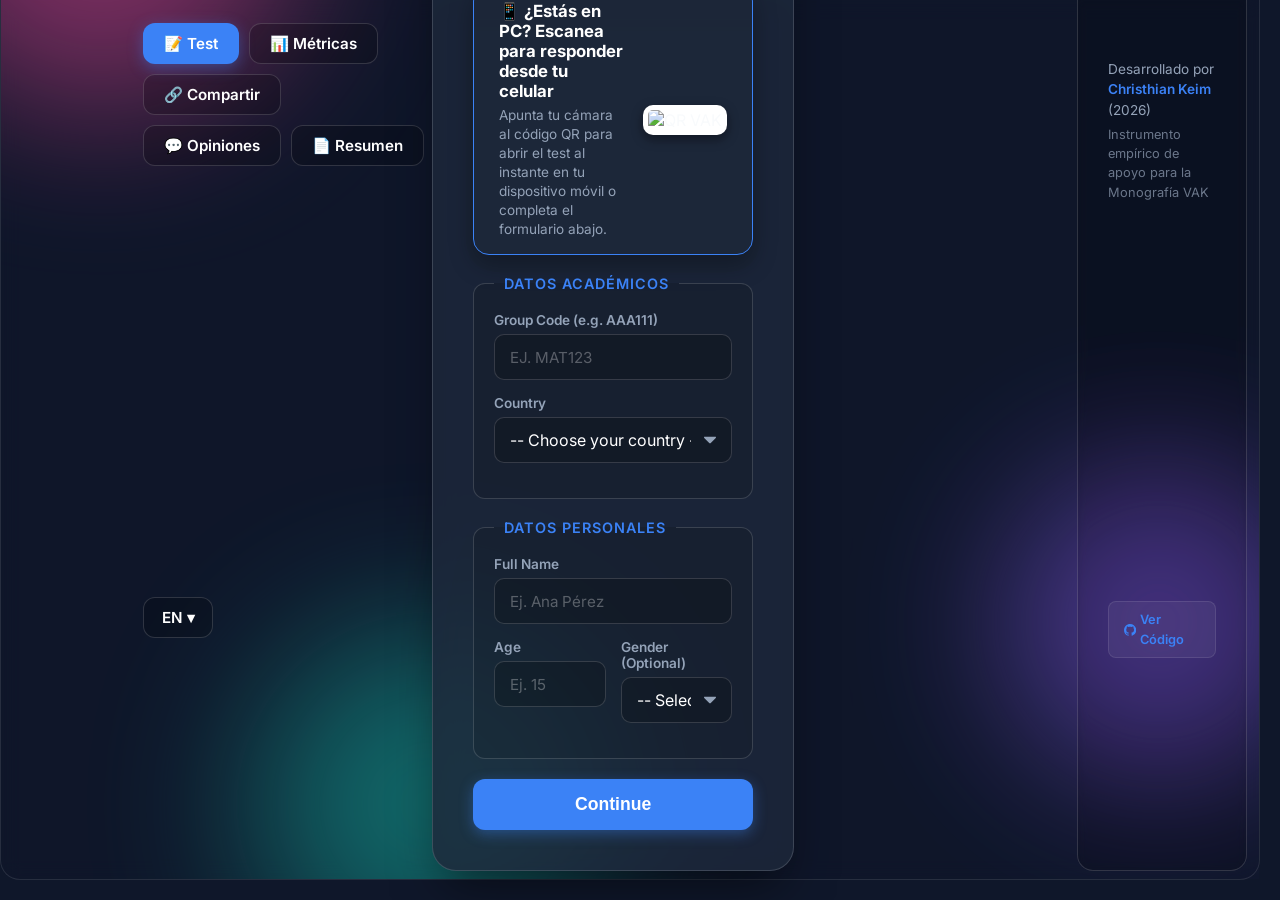
==== commit 2797e158: "UX/UI: Colocar banner del QR en la parte superior y estructurar formulario en 2 columnas para ver to" ====
--- a/index.html
+++ b/index.html
@@ -65,71 +65,67 @@
             <!-- Pantalla 1: Formulario de Ingreso -->
             <section id="welcome-screen" class="screen active">
                 
-                <div class="welcome-header">
-                    <h1 data-i18n="appTitle">Test VAK</h1>
-                    <p class="description" data-i18n="appDesc">Identifica tu estilo de aprendizaje predominante.</p>
-                </div>
-                
-                <div class="welcome-layout">
-                    <!-- Formulario Central -->
-                    <div class="welcome-form-container">
+                <div class="welcome-header" style="margin-bottom: 15px;">
+                    <h1 data-i18n="appTitle" style="margin-bottom: 5px;">Test VAK</h1>
+                    <p class="description" data-i18n="appDesc" style="margin-bottom: 15px;">Identifica tu estilo de aprendizaje predominante.</p>
+                </div>
+
+                <!-- Banner QR ARRIBA (Compacto) -->
+                <div class="qr-banner-top">
+                    <div class="qr-banner-text">
+                        <h4>📱 ¿Estás en PC? Escanea para responder desde tu celular</h4>
+                        <p>Apunta tu cámara al código QR para abrir el test al instante en tu dispositivo móvil o completa el formulario abajo.</p>
+                    </div>
+                    <div class="qr-banner-img">
+                        <img id="qr-img" src="https://api.qrserver.com/v1/create-qr-code/?size=200x200&data=https://wmlumen.github.io/VAK-1/" alt="QR VAK" title="Escanea con tu celular">
+                    </div>
+                </div>
+
+                <!-- Formulario Compacto en 2 Columnas -->
+                <div class="welcome-form-grid">
+                    <fieldset class="form-fieldset">
+                        <legend>Datos Académicos</legend>
+                        <div class="form-group" id="group-container">
+                            <label for="user-group" data-i18n="labelGroup">Código de grupo (ej.: AAA111)</label>
+                            <input type="text" id="user-group" class="glass-input" placeholder="Ej. MAT123" maxlength="6" style="text-transform: uppercase;">
+                            <small id="group-error" class="error-msg hidden">Formato inválido. Debe ser 3 letras y 3 números.</small>
+                        </div>
+                        <div class="form-group" id="country-container" style="margin-top: 15px;">
+                            <label for="user-country" data-i18n="labelCountry">País</label>
+                            <select id="user-country" class="glass-input select-with-arrow">
+                                <option value="" disabled selected data-i18n="selectCountryDef">-- Elige tu país --</option>
+                            </select>
+                        </div>
+                    </fieldset>
+
+                    <fieldset class="form-fieldset">
+                        <legend>Datos Personales</legend>
+                        <div class="form-group">
+                            <label for="user-name" data-i18n="labelName">Nombre y apellido</label>
+                            <input type="text" id="user-name" class="glass-input" placeholder="Ej. Ana Pérez">
+                        </div>
                         
-                        <fieldset class="form-fieldset">
-                            <legend>Datos Académicos</legend>
-                            <div class="form-group" id="group-container">
-                                <label for="user-group" data-i18n="labelGroup">Código de grupo (ej.: AAA111)</label>
-                                <input type="text" id="user-group" class="glass-input" placeholder="Ej. MAT123" maxlength="6" style="text-transform: uppercase;">
-                                <small id="group-error" class="error-msg hidden">Formato inválido. Debe ser 3 letras y 3 números.</small>
+                        <div class="form-row">
+                            <div class="form-group half">
+                                <label for="user-age" data-i18n="labelAge">Edad</label>
+                                <input type="number" id="user-age" placeholder="Ej. 15" min="6" max="99" class="glass-input">
+                                <small id="age-error" class="error-msg hidden">Entre 6 y 99 años.</small>
                             </div>
-                        </fieldset>
-
-                        <fieldset class="form-fieldset">
-                            <legend>Datos Personales</legend>
-                            
-                            <div class="form-group">
-                                <label for="user-name" data-i18n="labelName">Nombre y apellido</label>
-                                <input type="text" id="user-name" class="glass-input" placeholder="Ej. Ana Pérez">
-                            </div>
-                            
-                            <div class="form-row">
-                                <div class="form-group half">
-                                    <label for="user-age" data-i18n="labelAge">Edad</label>
-                                    <input type="number" id="user-age" placeholder="Ej. 15" min="6" max="99" class="glass-input">
-                                    <small id="age-error" class="error-msg hidden">Entre 6 y 99 años.</small>
-                                </div>
-                                <div class="form-group half">
-                                    <label for="user-gender" data-i18n="labelGender">Género (opcional)</label>
-                                    <select id="user-gender" class="glass-input select-with-arrow">
-                                        <option value="" selected data-i18n="selectGenderDef">-- Selecciona --</option>
-                                        <option value="Masculino" data-i18n="genderM">Masculino</option>
-                                        <option value="Femenino" data-i18n="genderF">Femenino</option>
-                                        <option value="Otro" data-i18n="genderO">Otro</option>
-                                    </select>
-                                </div>
-                            </div>
-                            
-                            <div class="form-group" id="country-container">
-                                <label for="user-country" data-i18n="labelCountry">País</label>
-                                <select id="user-country" class="glass-input select-with-arrow">
-                                    <option value="" disabled selected data-i18n="selectCountryDef">-- Elige tu país --</option>
+                            <div class="form-group half">
+                                <label for="user-gender" data-i18n="labelGender">Género (opcional)</label>
+                                <select id="user-gender" class="glass-input select-with-arrow">
+                                    <option value="" selected data-i18n="selectGenderDef">-- Selecciona --</option>
+                                    <option value="Masculino" data-i18n="genderM">Masculino</option>
+                                    <option value="Femenino" data-i18n="genderF">Femenino</option>
+                                    <option value="Otro" data-i18n="genderO">Otro</option>
                                 </select>
                             </div>
-                        </fieldset>
-                        
-                        <div style="text-align: center; margin-top: 10px;">
-                            <button id="continue-btn" class="btn primary-btn btn-large" data-i18n="btnContinue">Comenzar Test</button>
-                        </div>
-                    </div>
-
-                    <!-- Panel QR Lateral -->
-                    <div class="welcome-sidebar">
-                        <div class="qr-card">
-                            <div class="qr-icon">📱</div>
-                            <h4>¿Estás en PC?</h4>
-                            <p>Escanea el código para abrir el test cómodamente en tu celular.</p>
-                            <img id="qr-img" src="https://api.qrserver.com/v1/create-qr-code/?size=300x300&data=https://wmlumen.github.io/VAK-1/" alt="QR" onclick="this.classList.toggle('fullscreen-qr')">
-                        </div>
-                    </div>
+                        </div>
+                    </fieldset>
+                </div>
+                
+                <div style="text-align: center; margin-top: 5px; width: 100%;">
+                    <button id="continue-btn" class="btn primary-btn btn-large" style="min-width: 260px;" data-i18n="btnContinue">Comenzar Test</button>
                 </div>
             </section>
 
--- a/styles.css
+++ b/styles.css
@@ -174,15 +174,72 @@
 .hidden { display: none !important; }
 
 /* Welcome Screen Layout */
-.welcome-header { text-align: center; margin-bottom: 25px; }
-.welcome-layout { display: flex; gap: 40px; width: 100%; justify-content: center; align-items: flex-start; flex-wrap: wrap; }
-.welcome-form-container { flex: 1; min-width: 300px; display: flex; flex-direction: column; align-items: center;}
-.welcome-sidebar { width: 250px; }
+.welcome-header { text-align: center; margin-bottom: 15px; }
+
+/* QR Top Horizontal Banner */
+.qr-banner-top {
+    display: flex;
+    align-items: center;
+    justify-content: space-between;
+    width: 100%;
+    background: rgba(30, 41, 59, 0.65);
+    border: 1px solid var(--accent);
+    border-radius: 16px;
+    padding: 15px 25px;
+    margin-bottom: 20px;
+    gap: 20px;
+    box-shadow: 0 10px 25px rgba(0,0,0,0.3);
+}
+.qr-banner-text {
+    text-align: left;
+    flex: 1;
+}
+.qr-banner-text h4 {
+    margin: 0 0 5px 0;
+    color: white;
+    font-size: 1.05rem;
+    text-align: left;
+}
+.qr-banner-text p {
+    margin: 0;
+    color: var(--text-secondary);
+    font-size: 0.85rem;
+    line-height: 1.4;
+}
+.qr-banner-img img {
+    width: 90px;
+    height: 90px;
+    background: white;
+    padding: 5px;
+    border-radius: 10px;
+    box-shadow: 0 4px 12px rgba(0,0,0,0.4);
+}
+
+/* Compact 2-column Form Grid */
+.welcome-form-grid {
+    display: grid;
+    grid-template-columns: repeat(auto-fit, minmax(280px, 1fr));
+    gap: 20px;
+    width: 100%;
+    margin-bottom: 15px;
+}
+.welcome-form-grid .form-fieldset {
+    margin-bottom: 0;
+    max-width: 100%;
+}
 
 @media (max-width: 768px) {
-    .welcome-layout { flex-direction: column; align-items: center; gap: 20px;}
-    .welcome-sidebar { width: 100%; max-width: 350px; }
-    .form-fieldset { max-width: 100%; }
+    .qr-banner-top {
+        flex-direction: column;
+        text-align: center;
+        padding: 15px;
+    }
+    .qr-banner-text, .qr-banner-text h4 {
+        text-align: center;
+    }
+    .welcome-form-grid {
+        grid-template-columns: 1fr;
+    }
 }
 
 /* Buttons */
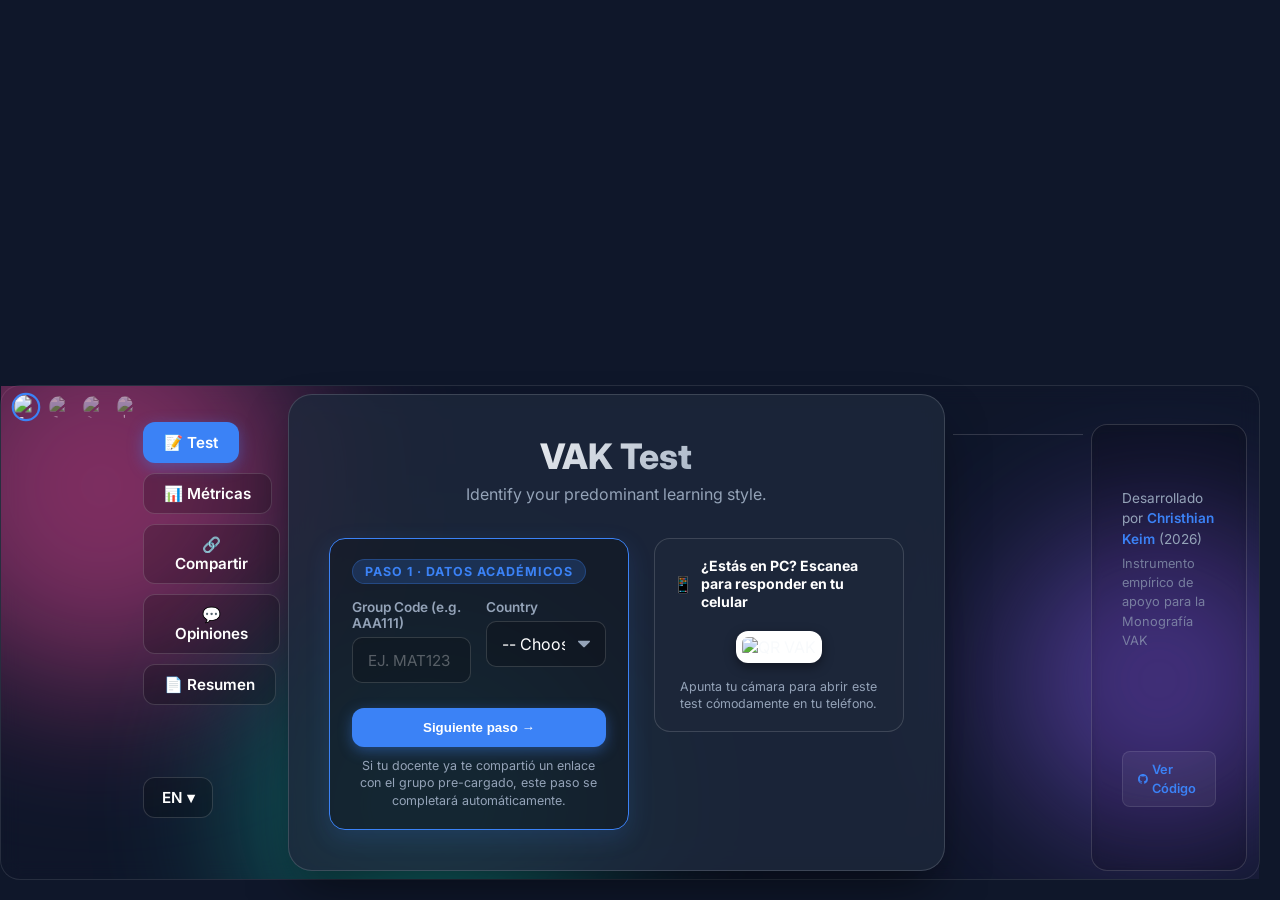
==== commit 9577d61f: "UX/UI: Onboarding wizard en 2 pasos (Datos académicos -> Datos personales) con auto-expansión al rec" ====
--- a/index.html
+++ b/index.html
@@ -62,70 +62,84 @@
         <!-- ============================================== -->
         <div id="tab-test" class="tab-content active">
             
-            <!-- Pantalla 1: Formulario de Ingreso -->
+            <!-- Pantalla 1: Formulario de Ingreso en 2 Pasos -->
             <section id="welcome-screen" class="screen active">
                 
-                <div class="welcome-header" style="margin-bottom: 15px;">
+                <div class="welcome-header" id="welcome-intro" style="margin-bottom: 15px;">
                     <h1 data-i18n="appTitle" style="margin-bottom: 5px;">Test VAK</h1>
-                    <p class="description" data-i18n="appDesc" style="margin-bottom: 15px;">Identifica tu estilo de aprendizaje predominante.</p>
-                </div>
-
-                <!-- Banner QR ARRIBA (Compacto) -->
-                <div class="qr-banner-top">
-                    <div class="qr-banner-text">
-                        <h4>📱 ¿Estás en PC? Escanea para responder desde tu celular</h4>
-                        <p>Apunta tu cámara al código QR para abrir el test al instante en tu dispositivo móvil o completa el formulario abajo.</p>
-                    </div>
-                    <div class="qr-banner-img">
-                        <img id="qr-img" src="https://api.qrserver.com/v1/create-qr-code/?size=200x200&data=https://wmlumen.github.io/VAK-1/" alt="QR VAK" title="Escanea con tu celular">
-                    </div>
-                </div>
-
-                <!-- Formulario Compacto en 2 Columnas -->
-                <div class="welcome-form-grid">
-                    <fieldset class="form-fieldset">
-                        <legend>Datos Académicos</legend>
-                        <div class="form-group" id="group-container">
-                            <label for="user-group" data-i18n="labelGroup">Código de grupo (ej.: AAA111)</label>
-                            <input type="text" id="user-group" class="glass-input" placeholder="Ej. MAT123" maxlength="6" style="text-transform: uppercase;">
-                            <small id="group-error" class="error-msg hidden">Formato inválido. Debe ser 3 letras y 3 números.</small>
-                        </div>
-                        <div class="form-group" id="country-container" style="margin-top: 15px;">
-                            <label for="user-country" data-i18n="labelCountry">País</label>
-                            <select id="user-country" class="glass-input select-with-arrow">
-                                <option value="" disabled selected data-i18n="selectCountryDef">-- Elige tu país --</option>
-                            </select>
-                        </div>
-                    </fieldset>
-
-                    <fieldset class="form-fieldset">
-                        <legend>Datos Personales</legend>
-                        <div class="form-group">
-                            <label for="user-name" data-i18n="labelName">Nombre y apellido</label>
-                            <input type="text" id="user-name" class="glass-input" placeholder="Ej. Ana Pérez">
-                        </div>
-                        
-                        <div class="form-row">
-                            <div class="form-group half">
-                                <label for="user-age" data-i18n="labelAge">Edad</label>
-                                <input type="number" id="user-age" placeholder="Ej. 15" min="6" max="99" class="glass-input">
-                                <small id="age-error" class="error-msg hidden">Entre 6 y 99 años.</small>
-                            </div>
-                            <div class="form-group half">
-                                <label for="user-gender" data-i18n="labelGender">Género (opcional)</label>
-                                <select id="user-gender" class="glass-input select-with-arrow">
-                                    <option value="" selected data-i18n="selectGenderDef">-- Selecciona --</option>
-                                    <option value="Masculino" data-i18n="genderM">Masculino</option>
-                                    <option value="Femenino" data-i18n="genderF">Femenino</option>
-                                    <option value="Otro" data-i18n="genderO">Otro</option>
-                                </select>
-                            </div>
-                        </div>
-                    </fieldset>
-                </div>
-                
-                <div style="text-align: center; margin-top: 5px; width: 100%;">
-                    <button id="continue-btn" class="btn primary-btn btn-large" style="min-width: 260px;" data-i18n="btnContinue">Comenzar Test</button>
+                    <p class="description" data-i18n="appDesc" style="margin-bottom: 15px;">Identifica tu estilo de aprendizaje predominante en menos de 3 minutos.</p>
+                </div>
+
+                <div class="welcome-wizard-layout">
+                    <!-- Columna Izquierda: Pasos del Wizard -->
+                    <div class="wizard-main">
+                        <!-- Paso 1: Datos Académicos -->
+                        <div id="wizard-step-1" class="wizard-card active-step">
+                            <div class="step-badge">Paso 1 · Datos académicos</div>
+                            <div class="form-row" style="margin-top: 15px;">
+                                <div class="form-group half">
+                                    <label for="user-group" data-i18n="labelGroup">Código de grupo (ej.: AAA111)</label>
+                                    <input type="text" id="user-group" class="glass-input" placeholder="Ej. MAT123" maxlength="6" style="text-transform: uppercase;">
+                                    <small id="group-error" class="error-msg hidden">Formato inválido: 3 letras y 3 números.</small>
+                                </div>
+                                <div class="form-group half">
+                                    <label for="user-country" data-i18n="labelCountry">País</label>
+                                    <select id="user-country" class="glass-input select-with-arrow">
+                                        <option value="" disabled selected data-i18n="selectCountryDef">-- Elige tu país --</option>
+                                    </select>
+                                </div>
+                            </div>
+                            <button id="step-1-btn" class="btn primary-btn" style="width: 100%; margin-top: 10px;">Siguiente paso →</button>
+                            <p class="step-hint">Si tu docente ya te compartió un enlace con el grupo pre-cargado, este paso se completará automáticamente.</p>
+                        </div>
+
+                        <!-- Paso 2: Datos Personales -->
+                        <div id="wizard-step-2" class="wizard-card hidden-step">
+                            <div class="step-header-flex">
+                                <div class="step-badge">Paso 2 · Tus datos personales</div>
+                                <span id="step-1-summary" class="step-summary-tag"></span>
+                            </div>
+                            
+                            <div class="form-group" style="margin-top: 15px;">
+                                <label for="user-name" data-i18n="labelName">Nombre y apellido</label>
+                                <input type="text" id="user-name" class="glass-input" placeholder="Ej. Ana Pérez">
+                            </div>
+
+                            <div class="form-row">
+                                <div class="form-group half">
+                                    <label for="user-age" data-i18n="labelAge">Edad</label>
+                                    <input type="number" id="user-age" placeholder="Ej. 15" min="6" max="99" class="glass-input">
+                                    <small id="age-error" class="error-msg hidden">Entre 6 y 99 años.</small>
+                                </div>
+                                <div class="form-group half">
+                                    <label for="user-gender" data-i18n="labelGender">Género (opcional)</label>
+                                    <select id="user-gender" class="glass-input select-with-arrow">
+                                        <option value="" selected data-i18n="selectGenderDef">-- Selecciona --</option>
+                                        <option value="Masculino" data-i18n="genderM">Masculino</option>
+                                        <option value="Femenino" data-i18n="genderF">Femenino</option>
+                                        <option value="Otro" data-i18n="genderO">Otro</option>
+                                    </select>
+                                </div>
+                            </div>
+
+                            <div style="display: flex; gap: 12px; margin-top: 15px;">
+                                <button id="step-2-back" class="btn secondary-btn" style="padding: 12px 18px;">← Cambiar grupo</button>
+                                <button id="continue-btn" class="btn primary-btn" style="flex: 1;" data-i18n="btnContinue">Comenzar Test VAK 🚀</button>
+                            </div>
+                        </div>
+                    </div>
+
+                    <!-- Columna Derecha / Abajo: QR Compacto -->
+                    <div class="wizard-sidebar">
+                        <div class="qr-compact-card">
+                            <div class="qr-compact-header">
+                                <span class="qr-compact-icon">📱</span>
+                                <h4>¿Estás en PC? Escanea para responder en tu celular</h4>
+                            </div>
+                            <img id="qr-img" src="https://api.qrserver.com/v1/create-qr-code/?size=160x160&data=https://wmlumen.github.io/VAK-1/" alt="QR VAK" title="Escanea con tu celular">
+                            <p class="qr-hint">Apunta tu cámara para abrir este test cómodamente en tu teléfono.</p>
+                        </div>
+                    </div>
                 </div>
             </section>
 
--- a/styles.css
+++ b/styles.css
@@ -176,69 +176,115 @@
 /* Welcome Screen Layout */
 .welcome-header { text-align: center; margin-bottom: 15px; }
 
-/* QR Top Horizontal Banner */
-.qr-banner-top {
-    display: flex;
+/* Welcome Wizard Layout (2 steps + QR compact) */
+.welcome-wizard-layout {
+    display: flex;
+    gap: 25px;
+    width: 100%;
+    align-items: flex-start;
+    justify-content: space-between;
+}
+.wizard-main {
+    flex: 1;
+    min-width: 300px;
+    display: flex;
+    flex-direction: column;
+    gap: 15px;
+}
+.wizard-sidebar {
+    width: 250px;
+    flex-shrink: 0;
+}
+.wizard-card {
+    background: rgba(0, 0, 0, 0.25);
+    border: 1px solid var(--card-border);
+    border-radius: 16px;
+    padding: 20px 22px;
+    transition: all 0.4s cubic-bezier(0.16, 1, 0.3, 1);
+}
+.wizard-card.active-step {
+    border-color: var(--accent);
+    box-shadow: 0 8px 25px rgba(59, 130, 246, 0.15);
+}
+.wizard-card.hidden-step {
+    display: none;
+}
+.step-header-flex {
+    display: flex;
+    justify-content: space-between;
     align-items: center;
-    justify-content: space-between;
-    width: 100%;
-    background: rgba(30, 41, 59, 0.65);
-    border: 1px solid var(--accent);
+    flex-wrap: wrap;
+    gap: 8px;
+}
+.step-badge {
+    display: inline-block;
+    background: rgba(59, 130, 246, 0.2);
+    color: var(--accent);
+    font-size: 0.78rem;
+    font-weight: 700;
+    text-transform: uppercase;
+    letter-spacing: 1px;
+    padding: 4px 12px;
+    border-radius: 20px;
+    border: 1px solid rgba(59, 130, 246, 0.3);
+}
+.step-summary-tag {
+    font-size: 0.82rem;
+    color: #34d399;
+    font-weight: 600;
+    background: rgba(52, 211, 153, 0.12);
+    padding: 4px 10px;
+    border-radius: 12px;
+}
+.step-hint {
+    font-size: 0.78rem;
+    color: var(--text-secondary);
+    margin: 10px 0 0 0;
+    line-height: 1.4;
+    text-align: center;
+}
+.qr-compact-card {
+    background: rgba(30, 41, 59, 0.6);
+    border: 1px solid var(--card-border);
     border-radius: 16px;
-    padding: 15px 25px;
-    margin-bottom: 20px;
-    gap: 20px;
-    box-shadow: 0 10px 25px rgba(0,0,0,0.3);
-}
-.qr-banner-text {
+    padding: 18px;
+    text-align: center;
+}
+.qr-compact-header {
+    display: flex;
+    align-items: center;
+    gap: 8px;
+    margin-bottom: 12px;
     text-align: left;
-    flex: 1;
-}
-.qr-banner-text h4 {
-    margin: 0 0 5px 0;
+}
+.qr-compact-header h4 {
+    margin: 0;
+    font-size: 0.88rem;
     color: white;
-    font-size: 1.05rem;
-    text-align: left;
-}
-.qr-banner-text p {
-    margin: 0;
+    line-height: 1.3;
+}
+.qr-compact-card img {
+    width: 140px;
+    height: 140px;
+    background: white;
+    padding: 6px;
+    border-radius: 12px;
+    margin: 8px auto;
+    box-shadow: 0 4px 12px rgba(0,0,0,0.4);
+}
+.qr-hint {
+    font-size: 0.78rem;
     color: var(--text-secondary);
-    font-size: 0.85rem;
-    line-height: 1.4;
-}
-.qr-banner-img img {
-    width: 90px;
-    height: 90px;
-    background: white;
-    padding: 5px;
-    border-radius: 10px;
-    box-shadow: 0 4px 12px rgba(0,0,0,0.4);
-}
-
-/* Compact 2-column Form Grid */
-.welcome-form-grid {
-    display: grid;
-    grid-template-columns: repeat(auto-fit, minmax(280px, 1fr));
-    gap: 20px;
-    width: 100%;
-    margin-bottom: 15px;
-}
-.welcome-form-grid .form-fieldset {
-    margin-bottom: 0;
-    max-width: 100%;
+    margin: 8px 0 0 0;
+    line-height: 1.35;
 }
 
 @media (max-width: 768px) {
-    .qr-banner-top {
+    .welcome-wizard-layout {
         flex-direction: column;
-        text-align: center;
-        padding: 15px;
     }
-    .qr-banner-text, .qr-banner-text h4 {
-        text-align: center;
-    }
-    .welcome-form-grid {
-        grid-template-columns: 1fr;
+    .wizard-sidebar {
+        width: 100%;
     }
 }
 
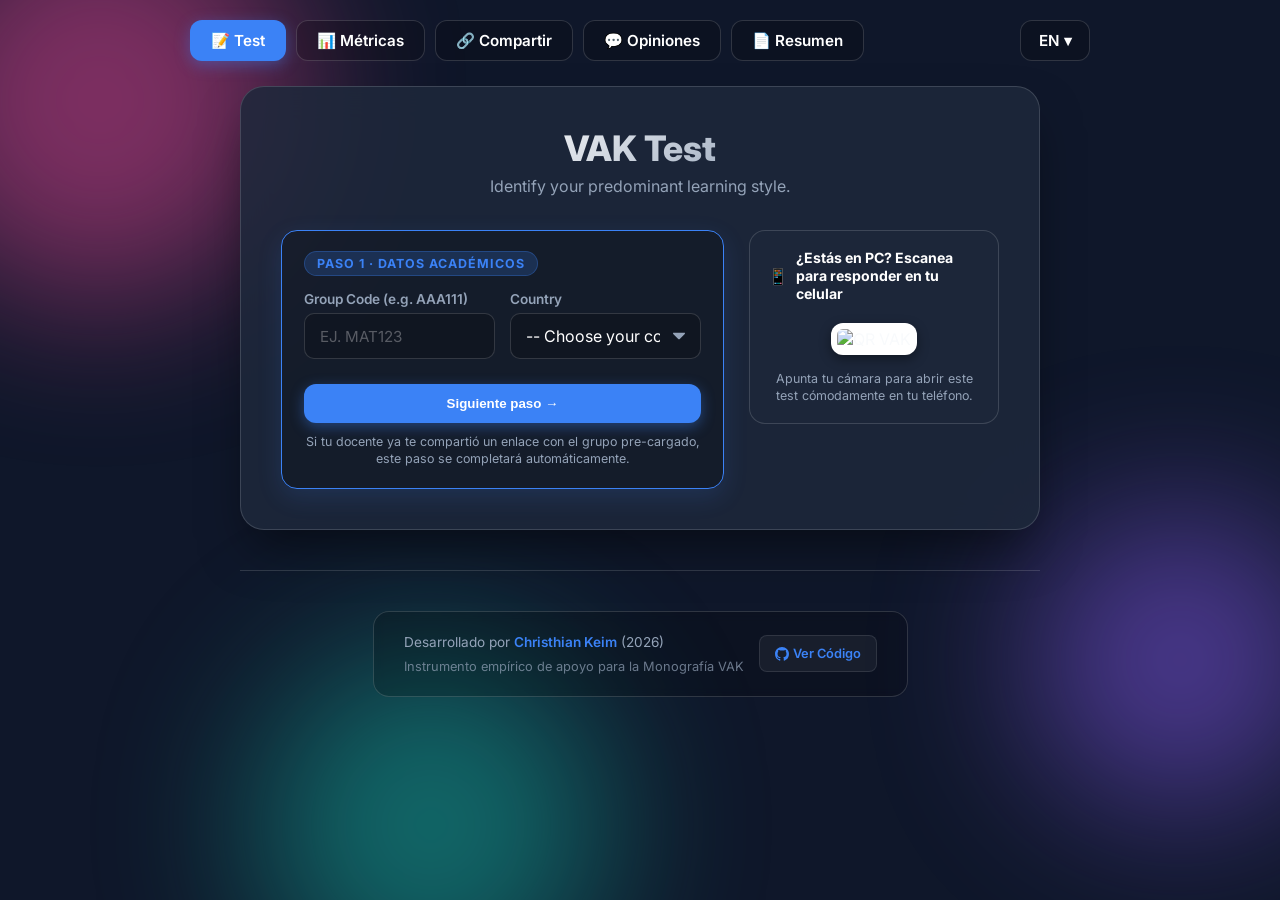
==== commit b253f5d1: "Fix: Restaurar función switchTab faltante y corregir HTML mal cerrado en head" ====
--- a/index.html
+++ b/index.html
@@ -8,12 +8,6 @@
     <link rel="preconnect" href="https://fonts.googleapis.com">
     <link rel="preconnect" href="https://fonts.gstatic.com" crossorigin>
     <link href="https://fonts.googleapis.com/css2?family=Inter:wght@300;400;600;800&display=swap" rel="stylesheet">
-    <!-- Language Selector (Visual Flags) -->
-    <div class="lang-selector">
-        <img src="https://flagcdn.com/w40/es.png" alt="Español" class="flag-btn active" data-lang="es" title="Español">
-        <img src="https://flagcdn.com/w40/gb.png" alt="English" class="flag-btn" data-lang="en" title="English">
-        <img src="https://flagcdn.com/w40/br.png" alt="Português" class="flag-btn" data-lang="pt" title="Português">
-        <img src="https://flagcdn.com/w40/cn.png" alt="中文" class="flag-btn" data-lang="zh" title="中文">
     <!-- Chart.js -->
     <script src="https://cdn.jsdelivr.net/npm/chart.js"></script>
     <!-- HTML2Canvas -->
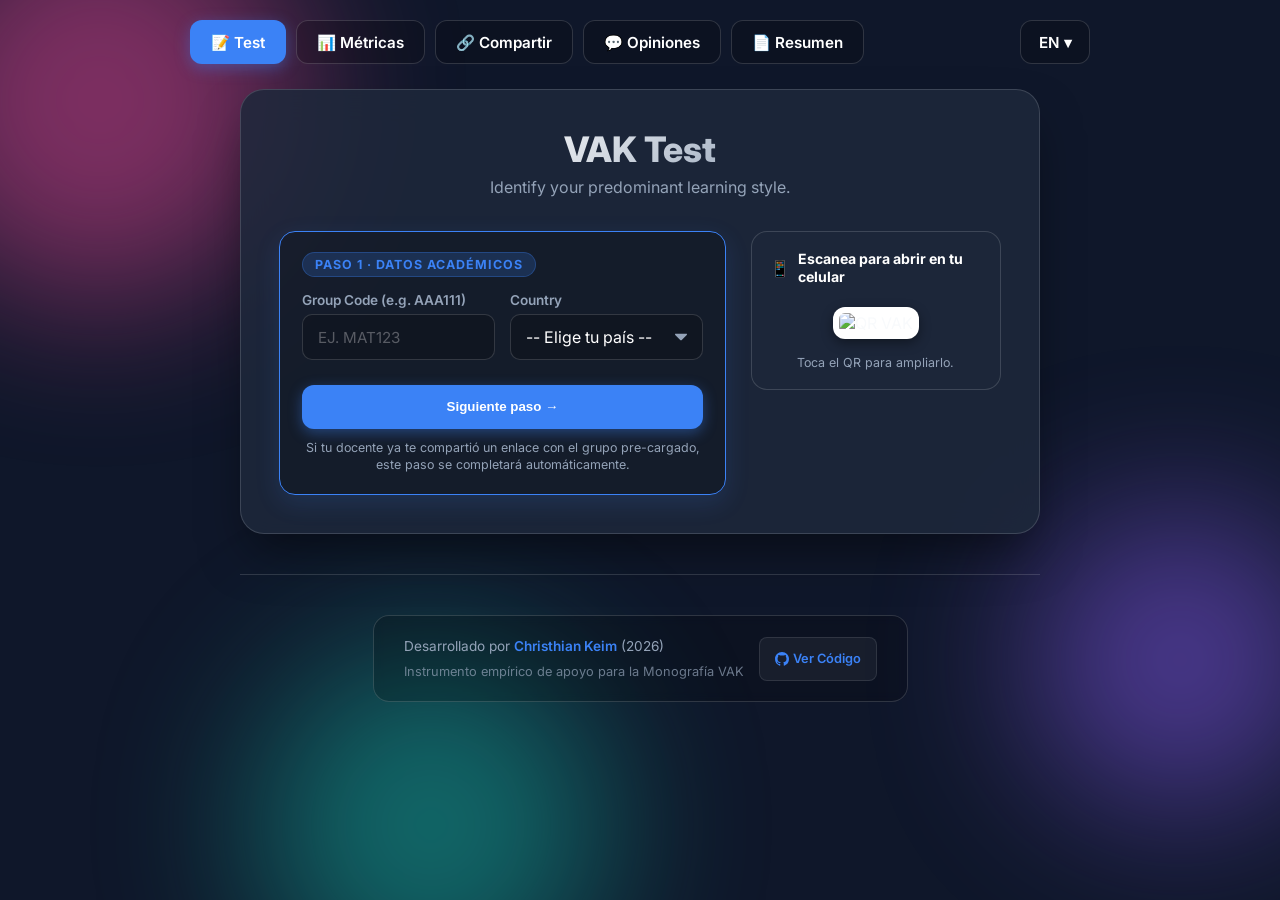
==== commit 54192abe: "Sincronización final: Subir todos los archivos necesarios y actualizados del proyecto" ====
--- a/index.html
+++ b/index.html
@@ -116,9 +116,13 @@
                                 </div>
                             </div>
 
+                            <label style="display: flex; align-items: center; gap: 8px; margin-top: 12px; font-size: 0.85rem; color: var(--text-secondary); text-align: left;">
+                                <input type="checkbox" id="consent-checkbox">
+                                <span data-i18n="consentText">Acepto el aviso de privacidad: mis datos son anónimos y se guardan solo localmente en este dispositivo.</span>
+                            </label>
                             <div style="display: flex; gap: 12px; margin-top: 15px;">
-                                <button id="step-2-back" class="btn secondary-btn" style="padding: 12px 18px;">← Cambiar grupo</button>
-                                <button id="continue-btn" class="btn primary-btn" style="flex: 1;" data-i18n="btnContinue">Comenzar Test VAK 🚀</button>
+                                <button id="step-2-back" class="btn secondary-btn" style="padding: 12px 18px;" title="Volver">🔙</button>
+                                <button id="continue-btn" class="btn primary-btn" style="flex: 1;" data-i18n="btnContinue" disabled>Comenzar Test VAK 🚀</button>
                             </div>
                         </div>
                     </div>
@@ -128,10 +132,10 @@
                         <div class="qr-compact-card">
                             <div class="qr-compact-header">
                                 <span class="qr-compact-icon">📱</span>
-                                <h4>¿Estás en PC? Escanea para responder en tu celular</h4>
-                            </div>
-                            <img id="qr-img" src="https://api.qrserver.com/v1/create-qr-code/?size=160x160&data=https://wmlumen.github.io/VAK-1/" alt="QR VAK" title="Escanea con tu celular">
-                            <p class="qr-hint">Apunta tu cámara para abrir este test cómodamente en tu teléfono.</p>
+                                <h4 data-i18n="qrTitle">Escanea para abrir en tu celular</h4>
+                            </div>
+                            <img id="qr-img" src="https://api.qrserver.com/v1/create-qr-code/?size=160x160&data=" alt="QR VAK" title="Escanea con tu celular" style="cursor: pointer;">
+                            <p class="qr-hint" data-i18n="qrHint">Toca el QR para ampliarlo.</p>
                         </div>
                     </div>
                 </div>
@@ -204,8 +208,11 @@
                             <option value="">-- Seleccionar Grupo --</option>
                         </select>
                     </div>
-                    <div class="dashboard-actions">
+                    <div class="dashboard-actions" style="display: flex; gap: 10px; flex-wrap: wrap;">
                         <button id="print-stats-btn" class="btn btn-secondary">🖨️ Imprimir Reporte</button>
+                        <button id="export-data-btn" class="btn btn-secondary">📤 Exportar Datos</button>
+                        <button id="import-data-btn" class="btn btn-secondary">📥 Importar Datos</button>
+                        <input type="file" id="import-file-input" accept="application/json" style="display: none;">
                     </div>
                 </div>
             </div>
--- a/styles.css
+++ b/styles.css
@@ -91,31 +91,41 @@
 }
 
 @media (max-width: 768px) {
-    .hamburger-menu { display: none; }
+    .app-header {
+        flex-direction: column;
+        padding: 10px;
+        gap: 10px;
+    }
     .tabs-nav {
-        flex-direction: column;
+        display: flex;
+        flex-direction: row;
+        overflow-x: auto;
+        white-space: nowrap;
+        width: 100%;
+        padding-bottom: 5px;
+        justify-content: flex-start;
+        /* Scrollbar styling for webkit */
+        scrollbar-width: none; /* Firefox */
+    }
+    .tabs-nav::-webkit-scrollbar {
+        display: none; /* Chrome/Safari */
+    }
+    .lang-switcher {
         position: absolute;
-        top: 60px;
-        right: 20px;
-        background: rgba(30, 41, 59, 0.95);
-        border: 1px solid var(--card-border);
-        border-radius: 12px;
-        padding: 15px;
-        display: none; /* Hidden by default on mobile */
-    }
-    .tabs-nav.open {
-        display: flex;
-        animation: fadeIn 0.3s ease;
+        top: 10px;
+        right: 10px;
     }
     .app-container {
-        margin-top: 50px;
+        margin-top: 20px;
     }
 }
 
 /* Main App Container */
 .app-container {
-    width: 95%; max-width: 800px;
-    padding: 40px; border-radius: 24px;
+    width: 100%;
+    max-width: 800px;
+    padding: clamp(16px, 3vw, 40px);
+    border-radius: clamp(16px, 2vw, 24px);
     background: var(--card-bg);
     backdrop-filter: blur(16px);
     border: 1px solid var(--card-border);
@@ -264,14 +274,18 @@
     line-height: 1.3;
 }
 .qr-compact-card img {
-    width: 140px;
-    height: 140px;
+    width: 120px;
+    height: 120px;
     background: white;
     padding: 6px;
     border-radius: 12px;
     margin: 8px auto;
     box-shadow: 0 4px 12px rgba(0,0,0,0.4);
-}
+    cursor: pointer;
+    transition: transform 0.2s ease;
+}
+.qr-compact-card img:hover { transform: scale(1.05); }
+.qr-compact-card img:active { transform: scale(0.98); }
 .qr-hint {
     font-size: 0.78rem;
     color: var(--text-secondary);
@@ -294,7 +308,29 @@
 .primary-btn { background: var(--accent); color: white; box-shadow: 0 4px 14px rgba(59, 130, 246, 0.4); }
 .primary-btn:hover { background: var(--accent-hover); transform: translateY(-2px); }
 .secondary-btn { background: transparent; color: var(--text-secondary); border: 1px solid var(--text-secondary); }
-.secondary-btn:hover { color: white; border-color: white; }
+.btn-secondary:hover { color: white; border-color: white; }
+
+/* Consentimiento */
+#consent-checkbox { accent-color: var(--accent); cursor: pointer; width: 18px; height: 18px; min-width: 18px; }
+
+/* Touch targets mínimos para accesibilidad móvil */
+.tab-btn, .lang-btn, .btn, .option-card, .flag-btn, .mode-btn, .student-chip, .tab-content, .lang-menu li[role="option"] {
+    min-height: 44px;
+    min-width: 44px;
+}
+
+/* Ajuste fino para íconos tipo bandera/lang que NO son botones grandes */
+.flag-btn { width: 26px; height: 26px; }
+
+@media (max-width: 400px) {
+    .option-card { min-height: 44px; }
+    .tab-btn { padding: 10px 12px; }
+}
+
+@media (max-width: 768px) {
+    .dashboard-actions { flex-direction: column; }
+    .dashboard-actions .btn { width: 100%; }
+}
 
 .mode-selection { display: flex; gap: 20px; flex-wrap: wrap; justify-content: center; }
 .mode-btn { display: flex; flex-direction: column; align-items: center; padding: 20px 30px; background: rgba(255,255,255,0.05); border: 1px solid var(--card-border); gap: 10px; }
@@ -349,6 +385,25 @@
     .lang-switcher { order: 1; margin-left: auto; }
 }
 
+/* Pantallas muy pequeñas */
+@media (max-width: 400px) {
+    .app-container { width: 100%; padding: 18px; border-radius: 16px; }
+    h1 { font-size: 1.6rem; }
+    h2 { font-size: 1.1rem; }
+    .btn { padding: 10px 16px; font-size: 0.95rem; }
+    .btn-large { padding: 12px 24px; font-size: 1rem; }
+    .tab-btn { padding: 8px 12px; font-size: 0.85rem; }
+    .question-title { font-size: 1.05rem; }
+    .option-card { padding: 12px 14px; font-size: 0.95rem; }
+    .form-fieldset { padding: 16px; }
+    .mode-selection { flex-direction: column; }
+    .dashboard-toolbar { flex-direction: column; align-items: stretch; }
+    .stats-layout { flex-direction: column; }
+    .students-dashboard-section { flex-direction: column; }
+    .lang-btn { padding: 8px 10px; }
+    .kpi-value-large { font-size: 2rem; }
+}
+
 /* Results */
 .dominant-style { font-size: 2rem; background: linear-gradient(90deg, #ec4899, #8b5cf6, #14b8a6); -webkit-background-clip: text; -webkit-text-fill-color: transparent; text-align: center;}
 .bar-row { display: flex; align-items: center; margin-bottom: 12px; }
@@ -440,12 +495,13 @@
 
 @media (max-width: 768px) {
     .qr-card { display: none; } /* En móvil no tiene sentido escanear un QR de la misma pantalla */
+    .qr-compact-card img { width: 100px; height: 100px; padding: 5px; }
 }
 
 .lang-selector {
     position: fixed;
-    bottom: 20px;
-    right: 20px;
+    bottom: env(safe-area-inset-bottom, 16px);
+    right: env(safe-area-inset-right, 16px);
     z-index: 1000;
     display: flex;
     gap: 8px;
@@ -454,6 +510,7 @@
     border-radius: 20px;
     backdrop-filter: blur(10px);
     border: 1px solid rgba(255,255,255,0.1);
+    max-width: calc(100vw - env(safe-area-inset-right, 16px) - env(safe-area-inset-left, 16px));
 }
 
 .flag-btn {
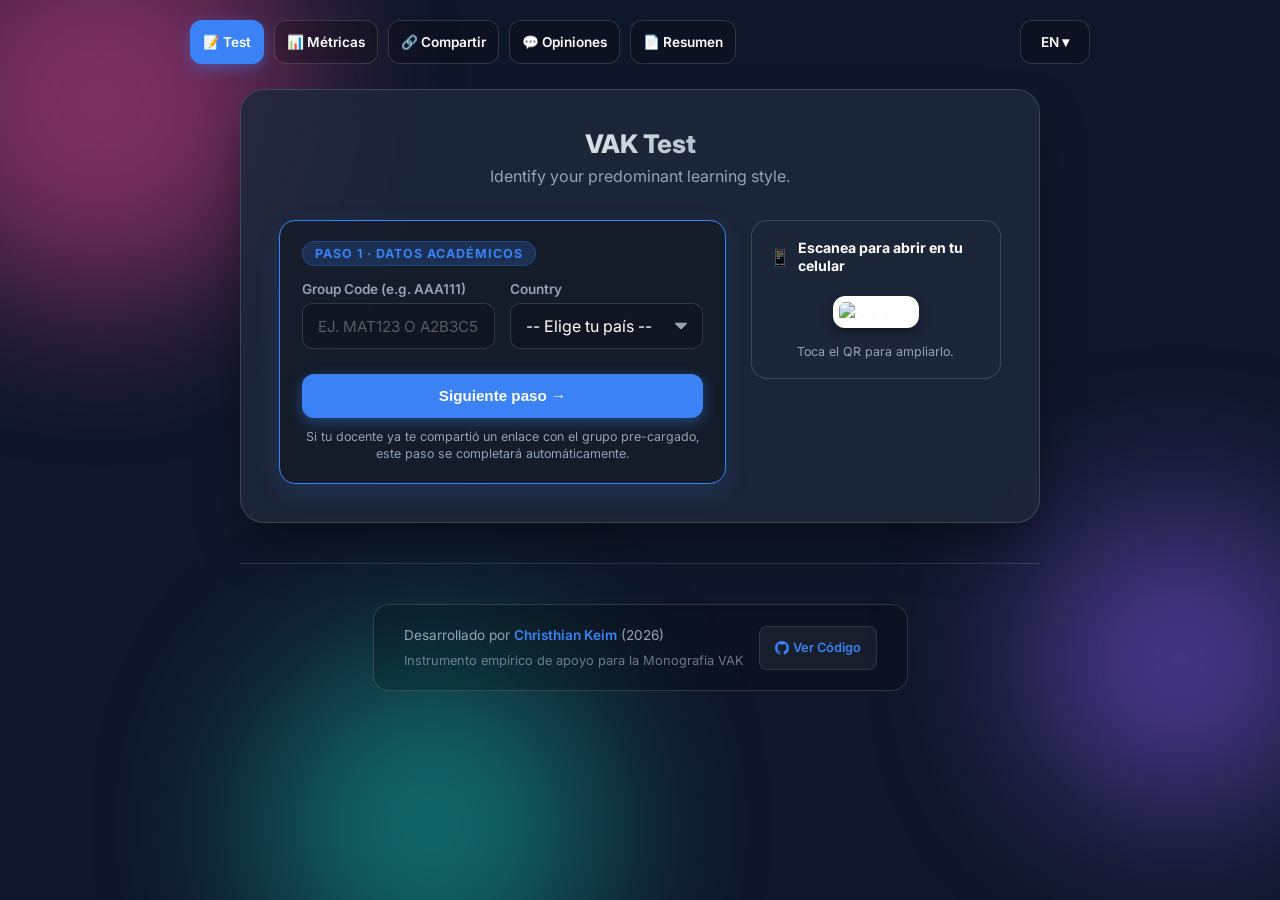
==== commit 994bd2b4: "Upload local changes (QR modal, validation, Sheets persist, UI tweaks)" ====
--- a/index.html
+++ b/index.html
@@ -73,14 +73,15 @@
                             <div class="form-row" style="margin-top: 15px;">
                                 <div class="form-group half">
                                     <label for="user-group" data-i18n="labelGroup">Código de grupo (ej.: AAA111)</label>
-                                    <input type="text" id="user-group" class="glass-input" placeholder="Ej. MAT123" maxlength="6" style="text-transform: uppercase;">
-                                    <small id="group-error" class="error-msg hidden">Formato inválido: 3 letras y 3 números.</small>
+                                    <input type="text" id="user-group" class="glass-input" placeholder="Ej. MAT123 o A2B3C5" maxlength="6" style="text-transform: uppercase;">
+                                    <small id="group-error" class="error-msg hidden">Formato inválido: 3 letras y 3 números, por ejemplo AAA111 o A2B3C5.</small>
                                 </div>
                                 <div class="form-group half">
                                     <label for="user-country" data-i18n="labelCountry">País</label>
                                     <select id="user-country" class="glass-input select-with-arrow">
                                         <option value="" disabled selected data-i18n="selectCountryDef">-- Elige tu país --</option>
                                     </select>
+                                    <small id="country-error" class="error-msg hidden">Selecciona un país para continuar.</small>
                                 </div>
                             </div>
                             <button id="step-1-btn" class="btn primary-btn" style="width: 100%; margin-top: 10px;">Siguiente paso →</button>
@@ -95,8 +96,8 @@
                             </div>
                             
                             <div class="form-group" style="margin-top: 15px;">
-                                <label for="user-name" data-i18n="labelName">Nombre y apellido</label>
-                                <input type="text" id="user-name" class="glass-input" placeholder="Ej. Ana Pérez">
+                                <label for="user-name" data-i18n="labelName">Siglas / ID</label>
+                                <input type="text" id="user-name" class="glass-input" placeholder="Ej. A.Pérez o AP01" maxlength="12">
                             </div>
 
                             <div class="form-row">
--- a/styles.css
+++ b/styles.css
@@ -14,6 +14,11 @@
 
 * { box-sizing: border-box; margin: 0; padding: 0; }
 
+html, body {
+    max-width: 100vw;
+    overflow-x: hidden;
+}
+
 body {
     font-family: 'Inter', sans-serif;
     background-color: var(--bg-color);
@@ -22,7 +27,6 @@
     display: flex;
     flex-direction: column;
     align-items: center;
-    overflow-x: hidden;
     position: relative;
     padding-top: 20px;
     padding-bottom: 40px;
@@ -388,6 +392,9 @@
 /* Pantallas muy pequeñas */
 @media (max-width: 400px) {
     .app-container { width: 100%; padding: 18px; border-radius: 16px; }
+    /* Asegura que el QR compacto sea cliqueable en móvil */
+    .qr-compact-card img, #qr-img { min-width: 44px; min-height: 44px; }
+}
     h1 { font-size: 1.6rem; }
     h2 { font-size: 1.1rem; }
     .btn { padding: 10px 16px; font-size: 0.95rem; }
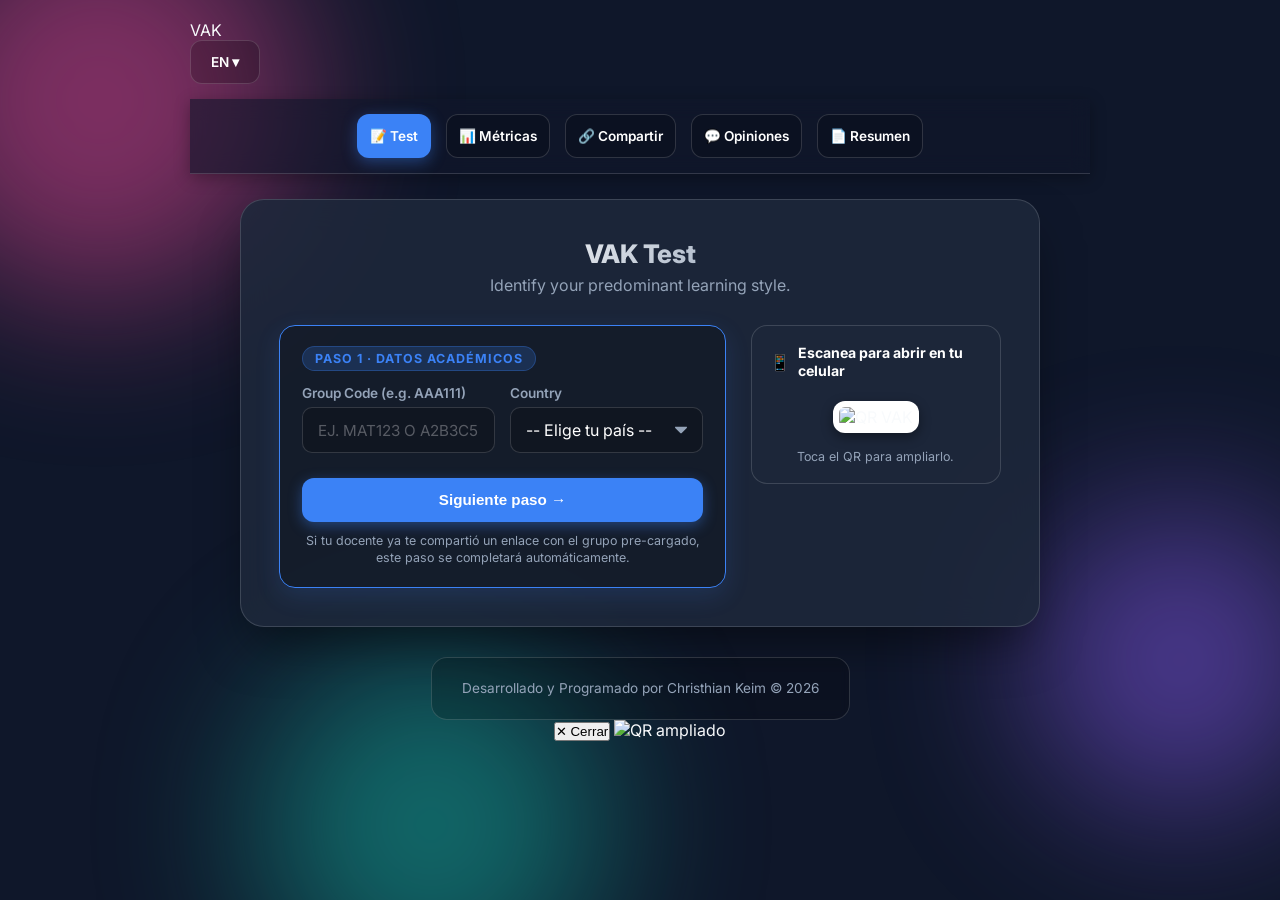
==== commit ded47253: "Fix: Usar URL absoluta para el resumen (evitar 404 en GitHub Pages)" ====
--- a/index.html
+++ b/index.html
@@ -2,9 +2,13 @@
 <html lang="es">
 <head>
     <meta charset="UTF-8">
-    <meta name="viewport" content="width=device-width, initial-scale=1.0">
+    <meta name="viewport" content="width=device-width, initial-scale=1.0, viewport-fit=cover">
     <title>Test VAK & Dashboard</title>
-    <!-- Google Fonts: Inter -->
+    <meta name="description" content="Identifica tu estilo de aprendizaje predominante VAK">
+    <!-- Evita caché agresivo durante desarrollo -->
+    <meta http-equiv="Cache-Control" content="no-store, no-cache, must-revalidate">
+    <meta http-equiv="Pragma" content="no-cache">
+    <!-- Google Fonts -->
     <link rel="preconnect" href="https://fonts.googleapis.com">
     <link rel="preconnect" href="https://fonts.gstatic.com" crossorigin>
     <link href="https://fonts.googleapis.com/css2?family=Inter:wght@300;400;600;800&display=swap" rel="stylesheet">
@@ -15,65 +19,59 @@
     <link rel="stylesheet" href="styles.css">
 </head>
 <body>
-    <div class="background-animation">
-        <div class="blob blob-1"></div>
-        <div class="blob blob-2"></div>
-        <div class="blob blob-3"></div>
+    <div class="background-animation" aria-hidden="true">
+        <div class="blob blob-1"></div><div class="blob blob-2"></div><div class="blob blob-3"></div>
     </div>
 
-    <!-- Header: Pestañas de Navegación y Selector de Idioma -->
+    <!-- Header responsive -->
     <header class="app-header hide-on-print">
-        <nav class="tabs-nav">
-            <button class="tab-btn active" onclick="switchTab('tab-test')">📝 Test</button>
-            <button class="tab-btn" onclick="switchTab('tab-stats')">📊 Métricas</button>
-            <button class="tab-btn" onclick="switchTab('tab-link')">🔗 Compartir</button>
-            <button class="tab-btn" onclick="switchTab('tab-comments')">💬 Opiniones</button>
-            <a href="../monografia.html" target="_blank" class="tab-btn" style="text-decoration: none; display: inline-flex; align-items: center;" title="Ver Resumen de Monografía">📄 Resumen</a>
+        <div class="top-row">
+            <div class="brand">VAK</div>
+            <div class="lang-switcher custom-dropdown">
+                <button class="tab-btn lang-btn" id="lang-btn" aria-label="Cambiar idioma" aria-haspopup="listbox" aria-expanded="false" onclick="toggleLangMenu()">ES ▾</button>
+                <ul id="lang-menu" class="lang-menu hidden" role="listbox">
+                    <li class="lang-group">Idiomas locales</li>
+                    <li role="option" onclick="changeLang('es')">ES – Español</li>
+                    <li role="option" onclick="changeLang('gn')">GN – Guaraní</li>
+                    <li class="lang-group">Región</li>
+                    <li role="option" onclick="changeLang('en')">EN – English</li>
+                    <li role="option" onclick="changeLang('pt')">PT – Português</li>
+                    <li class="lang-group">Otros</li>
+                    <li role="option" onclick="changeLang('zh')">ZH – 中文</li>
+                    <li role="option" onclick="changeLang('ru')">RU – Русский</li>
+                </ul>
+            </div>
+        </div>
+
+        <nav id="mobile-nav" aria-label="Secciones">
+            <ul>
+                <li><button class="tab-btn active" onclick="switchTab('tab-test')" aria-current="page">📝 Test</button></li>
+                <li><button class="tab-btn" onclick="switchTab('tab-stats')">📊 Métricas</button></li>
+                <li><button class="tab-btn" onclick="switchTab('tab-link')">🔗 Compartir</button></li>
+                <li><button class="tab-btn" onclick="switchTab('tab-comments')">💬 Opiniones</button></li>
+                <li><a href="https://wmlumen.github.io/PDF-FIT/monografia.html" target="_blank" rel="noopener" class="tab-btn" style="text-decoration:none; display:inline-flex; align-items:center;">📄 Resumen</a></li>
+            </ul>
         </nav>
-
-        <div class="lang-switcher custom-dropdown">
-            <button class="tab-btn lang-btn" id="lang-btn" aria-label="Cambiar idioma de la interfaz" aria-haspopup="listbox" aria-expanded="false" onclick="toggleLangMenu()">
-                ES ▾
-            </button>
-            <ul id="lang-menu" class="lang-menu hidden" role="listbox">
-                <li class="lang-group">Idiomas locales</li>
-                <li role="option" onclick="changeLang('es')">ES – Español</li>
-                <li role="option" onclick="changeLang('gn')">GN – Guaraní</li>
-                <li class="lang-group">Región</li>
-                <li role="option" onclick="changeLang('en')">EN – English</li>
-                <li role="option" onclick="changeLang('pt')">PT – Português</li>
-                <li class="lang-group">Otros</li>
-                <li role="option" onclick="changeLang('zh')">ZH – 中文</li>
-                <li role="option" onclick="changeLang('ru')">RU – Русский</li>
-            </ul>
-        </div>
     </header>
 
     <main class="app-container glass">
-        
-        <!-- ============================================== -->
-        <!-- PESTAÑA 1: REALIZAR TEST                       -->
-        <!-- ============================================== -->
+        <!-- PESTAÑA 1: REALIZAR TEST -->
         <div id="tab-test" class="tab-content active">
-            
-            <!-- Pantalla 1: Formulario de Ingreso en 2 Pasos -->
             <section id="welcome-screen" class="screen active">
-                
-                <div class="welcome-header" id="welcome-intro" style="margin-bottom: 15px;">
-                    <h1 data-i18n="appTitle" style="margin-bottom: 5px;">Test VAK</h1>
-                    <p class="description" data-i18n="appDesc" style="margin-bottom: 15px;">Identifica tu estilo de aprendizaje predominante en menos de 3 minutos.</p>
+                <div class="welcome-header" style="margin-bottom: 14px;">
+                    <h1 data-i18n="appTitle" style="margin-bottom: 4px;">Test VAK</h1>
+                    <p class="description" data-i18n="appDesc" style="margin-bottom: 12px;">Identifica tu estilo de aprendizaje predominante en menos de 3 minutos.</p>
                 </div>
 
                 <div class="welcome-wizard-layout">
-                    <!-- Columna Izquierda: Pasos del Wizard -->
                     <div class="wizard-main">
-                        <!-- Paso 1: Datos Académicos -->
+                        <!-- Paso 1 -->
                         <div id="wizard-step-1" class="wizard-card active-step">
                             <div class="step-badge">Paso 1 · Datos académicos</div>
-                            <div class="form-row" style="margin-top: 15px;">
+                            <div class="form-row" style="margin-top: 14px;">
                                 <div class="form-group half">
                                     <label for="user-group" data-i18n="labelGroup">Código de grupo (ej.: AAA111)</label>
-                                    <input type="text" id="user-group" class="glass-input" placeholder="Ej. MAT123 o A2B3C5" maxlength="6" style="text-transform: uppercase;">
+                                    <input type="text" id="user-group" class="glass-input" placeholder="Ej. MAT123 o A2B3C5" maxlength="6" style="text-transform: uppercase;" autocomplete="off">
                                     <small id="group-error" class="error-msg hidden">Formato inválido: 3 letras y 3 números, por ejemplo AAA111 o A2B3C5.</small>
                                 </div>
                                 <div class="form-group half">
@@ -88,22 +86,20 @@
                             <p class="step-hint">Si tu docente ya te compartió un enlace con el grupo pre-cargado, este paso se completará automáticamente.</p>
                         </div>
 
-                        <!-- Paso 2: Datos Personales -->
+                        <!-- Paso 2 -->
                         <div id="wizard-step-2" class="wizard-card hidden-step">
                             <div class="step-header-flex">
                                 <div class="step-badge">Paso 2 · Tus datos personales</div>
                                 <span id="step-1-summary" class="step-summary-tag"></span>
                             </div>
-                            
-                            <div class="form-group" style="margin-top: 15px;">
+                            <div class="form-group" style="margin-top: 14px;">
                                 <label for="user-name" data-i18n="labelName">Siglas / ID</label>
-                                <input type="text" id="user-name" class="glass-input" placeholder="Ej. A.Pérez o AP01" maxlength="12">
-                            </div>
-
+                                <input type="text" id="user-name" class="glass-input" placeholder="Ej. A.Pérez o AP01" maxlength="12" autocomplete="off">
+                            </div>
                             <div class="form-row">
                                 <div class="form-group half">
                                     <label for="user-age" data-i18n="labelAge">Edad</label>
-                                    <input type="number" id="user-age" placeholder="Ej. 15" min="6" max="99" class="glass-input">
+                                    <input type="number" id="user-age" class="glass-input" placeholder="Ej. 15" min="6" max="99" inputmode="numeric">
                                     <small id="age-error" class="error-msg hidden">Entre 6 y 99 años.</small>
                                 </div>
                                 <div class="form-group half">
@@ -116,47 +112,41 @@
                                     </select>
                                 </div>
                             </div>
-
-                            <label style="display: flex; align-items: center; gap: 8px; margin-top: 12px; font-size: 0.85rem; color: var(--text-secondary); text-align: left;">
+                            <label style="display: flex; align-items: center; gap: 10px; margin-top: 12px; font-size: 0.88rem; color: var(--muted); text-align: left;">
                                 <input type="checkbox" id="consent-checkbox">
                                 <span data-i18n="consentText">Acepto el aviso de privacidad: mis datos son anónimos y se guardan solo localmente en este dispositivo.</span>
                             </label>
-                            <div style="display: flex; gap: 12px; margin-top: 15px;">
-                                <button id="step-2-back" class="btn secondary-btn" style="padding: 12px 18px;" title="Volver">🔙</button>
-                                <button id="continue-btn" class="btn primary-btn" style="flex: 1;" data-i18n="btnContinue" disabled>Comenzar Test VAK 🚀</button>
-                            </div>
-                        </div>
-                    </div>
-
-                    <!-- Columna Derecha / Abajo: QR Compacto -->
+                            <div style="display: flex; gap: 12px; margin-top: 14px;">
+                                <button id="step-2-back" class="btn secondary-btn" style="padding: 12px 16px; flex: 0 0 auto;" title="Volver">🔙</button>
+                                <button id="continue-btn" class="btn primary-btn" style="flex: 1 1 auto;" data-i18n="btnContinue" disabled>Comenzar Test VAK 🚀</button>
+                            </div>
+                        </div>
+                    </div>
+
                     <div class="wizard-sidebar">
                         <div class="qr-compact-card">
                             <div class="qr-compact-header">
                                 <span class="qr-compact-icon">📱</span>
                                 <h4 data-i18n="qrTitle">Escanea para abrir en tu celular</h4>
                             </div>
-                            <img id="qr-img" src="https://api.qrserver.com/v1/create-qr-code/?size=160x160&data=" alt="QR VAK" title="Escanea con tu celular" style="cursor: pointer;">
+                            <img id="qr-img" src="https://api.qrserver.com/v1/create-qr-code/?size=160x160&data=" alt="QR VAK" title="Escanea con tu celular">
                             <p class="qr-hint" data-i18n="qrHint">Toca el QR para ampliarlo.</p>
                         </div>
                     </div>
                 </div>
             </section>
 
-            <!-- Pantalla 2: Selección de Edad -->
             <section id="start-screen" class="screen hidden">
                 <h2>Hola, <span id="display-name" style="color: var(--accent);"></span> 👋</h2>
                 <h3 data-i18n="startTitle">Selecciona tu rango de edad</h3>
                 <p class="description" data-i18n="startDesc">El cuestionario se adaptará para mostrar preguntas más relevantes a tu día a día.</p>
                 <button id="start-kids-btn" class="btn btn-secondary" data-i18n="btnKids">👶 Niños (6 a 12 años)</button>
-                <button id="start-adults-btn" class="btn btn-secondary" style="margin-top: 15px;" data-i18n="btnAdults">🧑 Jóvenes y Adultos (13+ años)</button>
-            </section>
-
-            <!-- Pantalla 3: Preguntas -->
+                <button id="start-adults-btn" class="btn btn-secondary" style="margin-top: 14px;" data-i18n="btnAdults">🧑 Jóvenes y Adultos (13+ años)</button>
+            </section>
+
             <section id="question-screen" class="screen hidden">
                 <div class="progress-container">
-                    <div class="progress-bar">
-                        <div id="progress-fill" class="progress-fill"></div>
-                    </div>
+                    <div class="progress-bar"><div id="progress-fill" class="progress-fill"></div></div>
                     <p id="progress-text" class="progress-text">Pregunta 1 de 15</p>
                 </div>
                 <div class="question-container">
@@ -164,221 +154,134 @@
                     <div id="options-container" class="options-container"></div>
                 </div>
                 <div class="navigation-buttons">
-                    <button id="prev-btn" class="btn btn-secondary hidden" style="margin-top: 20px; width: 100%;" data-i18n="btnBack">Volver</button>
-                </div>
-            </section>
-
-            <!-- Pantalla 4: Resultados Personales -->
+                    <button id="prev-btn" class="btn btn-secondary hidden" data-i18n="btnBack">Volver</button>
+                </div>
+            </section>
+
             <section id="result-screen" class="screen hidden">
-                <div id="capture-area" style="width: 100%; display: flex; flex-direction: column; align-items: center; padding: 20px;">
+                <div id="capture-area" style="width: 100%; display: flex; flex-direction: column; align-items: center; padding: 18px;">
                     <h2>Resultados de <span id="res-name" style="color: var(--accent);"></span></h2>
                     <p>Grupo: <strong id="res-group"></strong> | Género: <strong id="res-gender"></strong></p>
-                    
-                    <h1 id="dominant-style" class="dominant-style" style="margin-top: 20px;">...</h1>
-                    
-                    <div class="chart-container" style="width: 100%; max-width: 400px; margin: 0 auto 30px auto;">
-                        <div class="bar-row"><div class="bar-label">👁️ Visual</div><div class="bar-wrapper"><div id="bar-v" class="bar fill-v"></div></div><div id="pct-v" class="bar-pct">0%</div></div>
-                        <div class="bar-row"><div class="bar-label">👂 Auditivo</div><div class="bar-wrapper"><div id="bar-a" class="bar fill-a"></div></div><div id="pct-a" class="bar-pct">0%</div></div>
-                        <div class="bar-row"><div class="bar-label">✋ Kinestésico</div><div class="bar-wrapper"><div id="bar-k" class="bar fill-k"></div></div><div id="pct-k" class="bar-pct">0%</div></div>
+
+                    <h1 id="dominant-style" class="dominant-style" style="margin-top: 18px;">...</h1>
+
+                    <div class="chart-container" style="width: 100%; max-width: 460px; margin: 18px auto 26px;">
+                        <div class="bar-row">
+                            <div class="bar-label">👁️ Visual</div>
+                            <div class="bar-wrapper"><div id="bar-v" class="bar fill-v"></div></div>
+                            <div id="pct-v" class="bar-pct">0%</div>
+                        </div>
+                        <div class="bar-row">
+                            <div class="bar-label">👂 Auditivo</div>
+                            <div class="bar-wrapper"><div id="bar-a" class="bar fill-a"></div></div>
+                            <div id="pct-a" class="bar-pct">0%</div>
+                        </div>
+                        <div class="bar-row">
+                            <div class="bar-label">✋ Kinestésico</div>
+                            <div class="bar-wrapper"><div id="bar-k" class="bar fill-k"></div></div>
+                            <div id="pct-k" class="bar-pct">0%</div>
+                        </div>
                     </div>
 
                     <div id="result-description" class="result-description"></div>
                 </div>
-                
-                <div style="display: flex; gap: 10px; flex-direction: column; justify-content: center;">
-                    <button id="download-btn" class="btn" style="width: 100%; margin-top: 20px;" data-i18n="btnDownload">📥 Descargar Resultado</button>
-                    <button id="restart-btn" class="btn btn-secondary" style="width: 100%; margin-top: 15px;" data-i18n="btnRestart">🔄 Cerrar y Volver al Inicio</button>
-                </div>
-            </section>
-        </div>
-
-        <!-- ============================================== -->
-        <!-- PESTAÑA 2: ESTADÍSTICAS GRUPALES               -->
-        <!-- ============================================== -->
+
+                <div style="display: flex; gap: 12px; flex-direction: column; justify-content: center;">
+                    <button id="download-btn" class="btn primary-btn" style="margin-top: 18px;" data-i18n="btnDownload">📥 Descargar Resultado</button>
+                    <button id="restart-btn" class="btn secondary-btn" style="margin-top: 12px;" data-i18n="btnRestart">🔄 Cerrar y Volver al Inicio</button>
+                </div>
+            </section>
+        </div>
+
+        <!-- PESTAÑA 2: ESTADÍSTICAS GRUPALES -->
         <div id="tab-stats" class="tab-content hidden">
-            <!-- Fila 1: Header & Toolbar -->
             <div class="dashboard-header hide-on-print">
-                <div class="dashboard-title">
-                    <h1>Métricas</h1>
-                    <p class="description">Selecciona un grupo para ver sus estadísticas globales.</p>
-                </div>
-                
-                <div class="dashboard-toolbar">
-                    <div class="form-group" style="margin-bottom: 0; min-width: 220px;">
-                        <select id="group-selector" class="glass-input highlight-select">
-                            <option value="">-- Seleccionar Grupo --</option>
-                        </select>
-                    </div>
-                    <div class="dashboard-actions" style="display: flex; gap: 10px; flex-wrap: wrap;">
-                        <button id="print-stats-btn" class="btn btn-secondary">🖨️ Imprimir Reporte</button>
-                        <button id="export-data-btn" class="btn btn-secondary">📤 Exportar Datos</button>
-                        <button id="import-data-btn" class="btn btn-secondary">📥 Importar Datos</button>
-                        <input type="file" id="import-file-input" accept="application/json" style="display: none;">
-                    </div>
-                </div>
-            </div>
-
-            <div id="stats-container" class="hidden">
-                <!-- Fila 2: Tarjetas KPI -->
-                <div class="kpi-container" id="kpi-cards">
-                    <div class="kpi-card">
-                        <h4>TOTAL ALUMNOS</h4>
-                        <div class="kpi-value-large" id="kpi-total">0</div>
-                    </div>
-                    <div class="kpi-card">
-                        <h4>DESGLOSE POR SEXO</h4>
-                        <div class="kpi-micro-visual" id="kpi-gender-visual">
-                            <!-- Injected via JS (Stacked Bar) -->
-                        </div>
-                    </div>
-                    <div class="kpi-card">
-                        <h4>RANGOS DE EDAD</h4>
-                        <div class="kpi-micro-badges" id="kpi-age-badges">
-                            <!-- Injected via JS (Badges) -->
-                        </div>
-                        <p id="kpi-avg-age" style="font-size: 0.85rem; color: var(--text-secondary); margin-top: 10px; font-weight: 600;">Promedio: 0 años</p>
-                    </div>
-                </div>
-                
-                <!-- Fila 3: Gráficos -->
-                <div class="charts-area">
-                    <div class="charts-grid">
-                        <div class="chart-card">
-                            <h3>Distribución de Estilos Predominantes</h3>
-                            <canvas id="chart-pie"></canvas>
-                        </div>
-                        <div class="chart-card">
-                            <h3>Promedio V-A-K (%)</h3>
-                            <canvas id="chart-bar"></canvas>
-                        </div>
-                        <div class="chart-card">
-                            <h3>Países de Origen</h3>
-                            <canvas id="chart-countries"></canvas>
-                        </div>
-                        <div class="chart-card">
-                            <h3>Estilos por Género</h3>
-                            <canvas id="chart-gender"></canvas>
-                        </div>
-                        <div class="chart-card">
-                            <h3>Estilos por Rango de Edad</h3>
-                            <canvas id="chart-age-style"></canvas>
-                        </div>
-                        <div class="chart-card">
-                            <h3>Distribución Exacta de Edades</h3>
-                            <canvas id="chart-age-dist"></canvas>
-                        </div>
-                    </div>
-                </div>
-                
-                <!-- Fila 4: Lista de Alumnos y Comparación -->
-                <div class="students-dashboard-section hide-on-print">
-                    <div class="students-sidebar">
-                        <h3>Lista de Alumnos</h3>
-                        <p class="section-desc">Selecciona un nombre para compararlo.</p>
-                        <div id="students-chips-list" class="students-chips">
-                            <!-- Injected via JS -->
-                        </div>
-                    </div>
-                    <div class="students-comparison-panel" id="student-comparison-panel">
-                        <div class="comparison-empty" id="comparison-empty">
-                            <p>👆 Selecciona un alumno de la lista para ver su perfil.</p>
-                        </div>
-                        <!-- Profile Card injected via JS -->
-                    </div>
-                </div>
-            </div>
-            
-            <div id="no-data-msg" style="text-align: center; color: var(--text-secondary); padding: 40px 0;">
-                <p>Aún no hay datos para mostrar.</p>
-            </div>
-        </div>
-
-        <!-- ============================================== -->
-        <!-- PESTAÑA 3: COMPARTIR (DOCENTE LINK)            -->
-        <!-- ============================================== -->
-        <div id="tab-link" class="tab-content hidden" style="align-items: center; padding-top: 20px;">
-            <div class="form-fieldset" style="max-width: 500px; width: 100%; background: rgba(30, 41, 59, 0.7); box-shadow: 0 10px 30px rgba(0,0,0,0.3); border-color: var(--accent);">
-                <h1 data-i18n="shareTitle" style="font-size: 1.8rem; margin-bottom: 5px;">Generador de Enlaces</h1>
-                <p class="description" style="text-align: center; margin-bottom: 25px; font-size: 0.9rem;">Crea un enlace mágico para tus alumnos. El formulario se acortará automáticamente.</p>
-                
+                <div class="app-header-inner" style="width:100%;">
+                    <div class="top-row">
+                        <div class="brand">📊 Métricas</div>
+                        <div class="lang-switcher custom-dropdown">
+                            <button class="tab-btn lang-btn" id="lang-btn-stats" aria-label="Cambiar idioma" aria-haspopup="listbox" aria-expanded="false" onclick="toggleLangMenuStats()">ES ▾</button>
+                            <ul id="lang-menu-stats" class="lang-menu hidden" role="listbox">
+                                <li class="lang-group">Idiomas</li>
+                                <li role="option" onclick="changeLang('es')">ES</li>
+                                <li role="option" onclick="changeLang('en')">EN</li>
+                                <li role="option" onclick="changeLang('pt')">PT</li>
+                            </ul>
+                        </div>
+                    </div>
+                    <p class="description" style="text-align:left; margin-top:8px;">Selecciona un grupo para ver sus estadísticas globales.</p>
+                </div>
+            </div>
+
+            <div class="dashboard-toolbar hide-on-print">
+                <select id="stats-group-select" class="glass-input select-with-arrow" style="max-width: 320px;">
+                    <option value="" disabled selected>-- Elige un grupo --</option>
+                </select>
+                <button id="stats-load-btn" class="btn primary-btn" style="max-width: 260px;">Cargar métricas</button>
+            </div>
+
+            <div id="stats-empty" class="description" style="margin-top: 10px;">Sin grupo seleccionado.</div>
+
+            <div id="stats-content" class="hidden" style="width: 100%; display: flex; flex-direction: column; gap: 16px;">
+                <div class="kpi-container" id="kpi-container"></div>
+                <div class="stats-layout">
+                    <div class="charts-area">
+                        <div class="charts-grid" id="charts-grid"></div>
+                    </div>
+                    <div class="students-dashboard-section" id="students-section">
+                        <div class="students-sidebar">
+                            <h3 style="margin-bottom:10px; font-size: 1rem;">Alumnos</h3>
+                            <div class="students-chips" id="students-chips"></div>
+                        </div>
+                        <div class="students-comparison-panel" id="comparison-panel">
+                            <div class="comparison-empty">Toca un alumno para comparar con el promedio del grupo.</div>
+                        </div>
+                    </div>
+                </div>
+            </div>
+        </div>
+
+        <!-- PESTAÑA 3: COMPARTIR -->
+        <div id="tab-link" class="tab-content hidden">
+            <section class="screen active">
+                <h1 data-i18n="shareTitle">Compartir</h1>
+                <p class="description" data-i18n="shareDesc">Comparte este test con tu grupo o generá un enlace directo para abrir desde el celular.</p>
                 <div class="form-group">
-                    <label>Código de Grupo para el enlace</label>
-                    <input type="text" id="link-group" placeholder="Ej.: MAT123" maxlength="6" style="text-transform: uppercase;" class="glass-input">
-                    <small style="color: var(--text-secondary); display: block; margin-top: 5px; font-size: 0.8rem;">Debe coincidir con el código que usarán los alumnos.</small>
-                    <small id="link-group-error" class="error-msg hidden">Ingresa un código de grupo válido (3 letras y 3 números).</small>
-                    <a href="#" id="use-last-code-link" style="font-size: 0.8rem; color: var(--accent); margin-top: 5px; display: inline-block; text-decoration: underline; display: none;">Usar el último código (<span id="last-code-val"></span>)</a>
-                </div>
-                <div class="form-group" style="margin-bottom: 25px;">
-                    <label>País del Grupo</label>
-                    <select id="link-country-select" class="glass-input select-with-arrow">
-                        <!-- Cloned from main country select in JS -->
-                        <option value="" disabled selected>-- Detectando País... --</option>
-                    </select>
-                </div>
-                
-                <button id="generate-link-btn" class="btn primary-btn btn-large" style="width:100%; max-width: 100%;">Generar enlace</button>
-                
-                <div id="link-result-container" class="hidden" style="margin-top: 25px; padding: 20px; background: rgba(0,0,0,0.2); border-radius: 12px; border: 1px solid var(--accent);">
-                    <p style="font-size: 0.9rem; margin-bottom: 10px; font-weight: 600;">Tu enlace está listo para compartir:</p>
-                    <input type="text" id="generated-link" class="glass-input" readonly style="margin-bottom: 15px; width: 100%; font-size: 0.85rem; color: var(--accent);">
-                    <div style="display: flex; gap: 10px; flex-wrap: wrap;">
-                        <button id="copy-link-btn" class="btn btn-secondary" style="flex: 1; min-width: 120px;">📋 Copiar</button>
-                        <button id="whatsapp-link-btn" class="btn" style="flex: 1; min-width: 120px; background: #25D366; color: white; border-color: #25D366;">💬 WhatsApp</button>
-                    </div>
-                    <p id="copy-success-msg" style="color: #10b981; font-size: 0.85rem; margin-top: 15px; text-align: center; display: none;">✅ Enlace copiado al portapapeles. Compártelo con tu grupo.</p>
-                </div>
-            </div>
-        </div>
-
-        <!-- ============================================== -->
-        <!-- PESTAÑA 4: COMENTARIOS                         -->
-        <!-- ============================================== -->
-        <div id="tab-comments" class="tab-content hidden" style="align-items: center; padding-top: 20px;">
-            <div style="max-width: 600px; width: 100%;">
-                <h1 style="font-size: 1.8rem; margin-bottom: 25px;">Opiniones</h1>
-                
-                <div class="form-fieldset" style="background: rgba(30, 41, 59, 0.7); max-width: 100%; border-color: var(--accent); padding: 25px;">
-                    <h3 style="margin-bottom: 20px; font-size: 1.3rem;">Deja tu comentario</h3>
-                    
-                    <div class="form-group" style="max-width: 100%;">
-                        <label>Tu nombre</label>
-                        <input type="text" id="comment-name" placeholder="Ej. Ana Pérez" class="glass-input">
-                    </div>
-                    <div class="form-group" style="max-width: 100%;">
-                        <label>Comentario</label>
-                        <textarea id="comment-text" placeholder="Escribe aquí tu opinión sobre el test o el modelo VAK..." class="glass-input" rows="4"></textarea>
-                        <small id="comment-error" class="error-msg hidden">Por favor completa tu nombre y comentario.</small>
-                    </div>
-                    
-                    <button id="submit-comment-btn" class="btn primary-btn btn-large" style="width: 100%; max-width: 100%; margin-top: 5px;">Publicar Comentario</button>
-                </div>
-
-                <hr style="border: none; border-top: 1px solid var(--card-border); margin: 35px 0;">
-
-                <h3 style="margin-bottom: 20px; font-size: 1.2rem; color: var(--text-secondary);">Comentarios recientes</h3>
-                <div id="comments-list" class="comments-list">
-                    <!-- Se inyectan los comentarios -->
-                </div>
-            </div>
-        </div>
-
+                    <label for="share-url" data-i18n="shareUrlLabel">Tu enlace directo</label>
+                    <input type="text" id="share-url" class="glass-input" readonly>
+                </div>
+                <div style="display: flex; gap: 10px; flex-wrap: wrap; justify-content: center;">
+                    <button id="copy-url-btn" class="btn primary-btn" style="flex: 1 1 220px;">Copiar enlace</button>
+                    <button id="open-whatsapp-btn" class="btn secondary-btn" style="flex: 1 1 220px;">WhatsApp</button>
+                </div>
+                <p class="hidden" id="copy-feedback" style="color: #86efac; font-weight: 700;">Copiado ✔</p>
+            </section>
+        </div>
+
+        <!-- PESTAÑA 4: OPINIONES -->
+        <div id="tab-comments" class="tab-content hidden">
+            <section class="screen active">
+                <h1 data-i18n="commentsTitle">Opiniones</h1>
+                <p class="description" data-i18n="commentsDesc">Dejá tu comentario sobre el test o la herramienta.</p>
+                <div class="form-group">
+                    <label for="comment-text" data-i18n="commentsLabel">Tu opinión</label>
+                    <textarea id="comment-text" class="glass-input" rows="4" maxlength="280"></textarea>
+                </div>
+                <button id="comment-send-btn" class="btn primary-btn">Enviar comentario</button>
+                <div class="comments-list" id="comments-list" style="margin-top: 16px;"></div>
+            </section>
+        </div>
     </main>
 
-    <!-- Separador antes del footer -->
-    <hr class="hide-on-print" style="border: none; border-top: 1px solid var(--card-border); margin: 40px auto 10px auto; width: 95%; max-width: 800px;">
-
-    <footer class="app-credits hide-on-print">
-        <div class="footer-left">
-            <p style="margin: 0; margin-bottom: 5px;">Desarrollado por <strong><a href="mailto:wmlumen@gmail.com" title="Contactar por email">Christhian Keim</a></strong> (2026)</p>
-            <p class="footer-subtext">Instrumento empírico de apoyo para la Monografía VAK</p>
-        </div>
-        <div class="footer-right">
-            <a href="https://github.com/wmlumen/VAK-1" target="_blank" class="btn btn-github">
-                <svg viewBox="0 0 16 16" width="14" height="14" style="vertical-align: text-bottom; fill: currentColor; margin-right: 4px;"><path d="M8 0c4.42 0 8 3.58 8 8a8.013 8.013 0 0 1-5.45 7.59c-.4.08-.55-.17-.55-.38 0-.27.01-1.13.01-2.2 0-.75-.25-1.23-.54-1.48 1.78-.2 3.65-.88 3.65-3.95 0-.88-.31-1.59-.82-2.15.08-.2.36-1.02-.08-2.12 0 0-.67-.22-2.2.82-.64-.18-1.32-.27-2-.27-.68 0-1.36.09-2 .27-1.53-1.03-2.2-.82-2.2-.82-.44 1.1-.16 1.92-.08 2.12-.51.56-.82 1.28-.82 2.15 0 3.06 1.86 3.75 3.64 3.95-.23.2-.44.55-.51 1.07-.46.21-1.61.55-2.33-.66-.15-.24-.6-.83-1.23-.82-.67.01-.27.38.01.53.34.19.73.9.82 1.13.16.45.68 1.31 2.69.94 0 .67.01 1.3.01 1.49 0 .21-.15.46-.55.38A7.995 7.995 0 0 1 0 8c0-4.42 3.58-8 8-8Z"></path></svg>
-                Ver Código
-            </a>
-        </div>
-    </footer>
+    <div class="app-credits">
+        <span>Desarrollado y Programado por Christhian Keim © 2026</span>
+    </div>
+
+    <!-- Modal QR -->
+    <div id="qr-overlay" aria-hidden="true">
+        <button class="close-overlay" id="qr-close" aria-label="Cerrar">✕ Cerrar</button>
+        <img id="qr-overlay-img" src="" alt="QR ampliado">
+    </div>
 
     <script src="i18n.js"></script>
     <script src="app.js"></script>
--- a/styles.css
+++ b/styles.css
@@ -304,6 +304,31 @@
     .wizard-sidebar {
         width: 100%;
     }
+}
+
+/* Mobile: tipografía y touch targets */
+@media (max-width: 480px) {
+    html, body { font-size: 17px; }
+    .app-header { padding: 10px; }
+    h1 { font-size: 2rem; }
+    h2 { font-size: 1.2rem; }
+    .btn { padding: 14px 18px; font-size: 1rem; width: 100%; }
+    .btn-large { padding: 16px 22px; font-size: 1.05rem; }
+    .glass-input { font-size: 1rem; padding: 14px 15px; }
+    .form-fieldset { padding: 18px; }
+    .wizard-card { padding: 18px; }
+    .question-title { font-size: 1.1rem; }
+    .option-card { padding: 16px; font-size: 1rem; min-height: 52px; }
+    .tab-btn { padding: 12px 14px; font-size: 1rem; }
+    .lang-btn { padding: 10px 12px; }
+    .dashboard-toolbar { flex-direction: column; align-items: stretch; }
+    .dashboard-actions { flex-direction: column; width: 100%; }
+    .dashboard-actions .btn { width: 100%; }
+    .stats-layout, .students-dashboard-section, .mode-selection { flex-direction: column; }
+    .qr-compact-card img { width: 140px; height: 140px; }
+    #qr-overlay img { width: min(92vw, 420px); }
+    /* Impide zoom accidental iOS */
+    select, input, textarea { font-size: 16px; }
 }
 
 /* Buttons */
